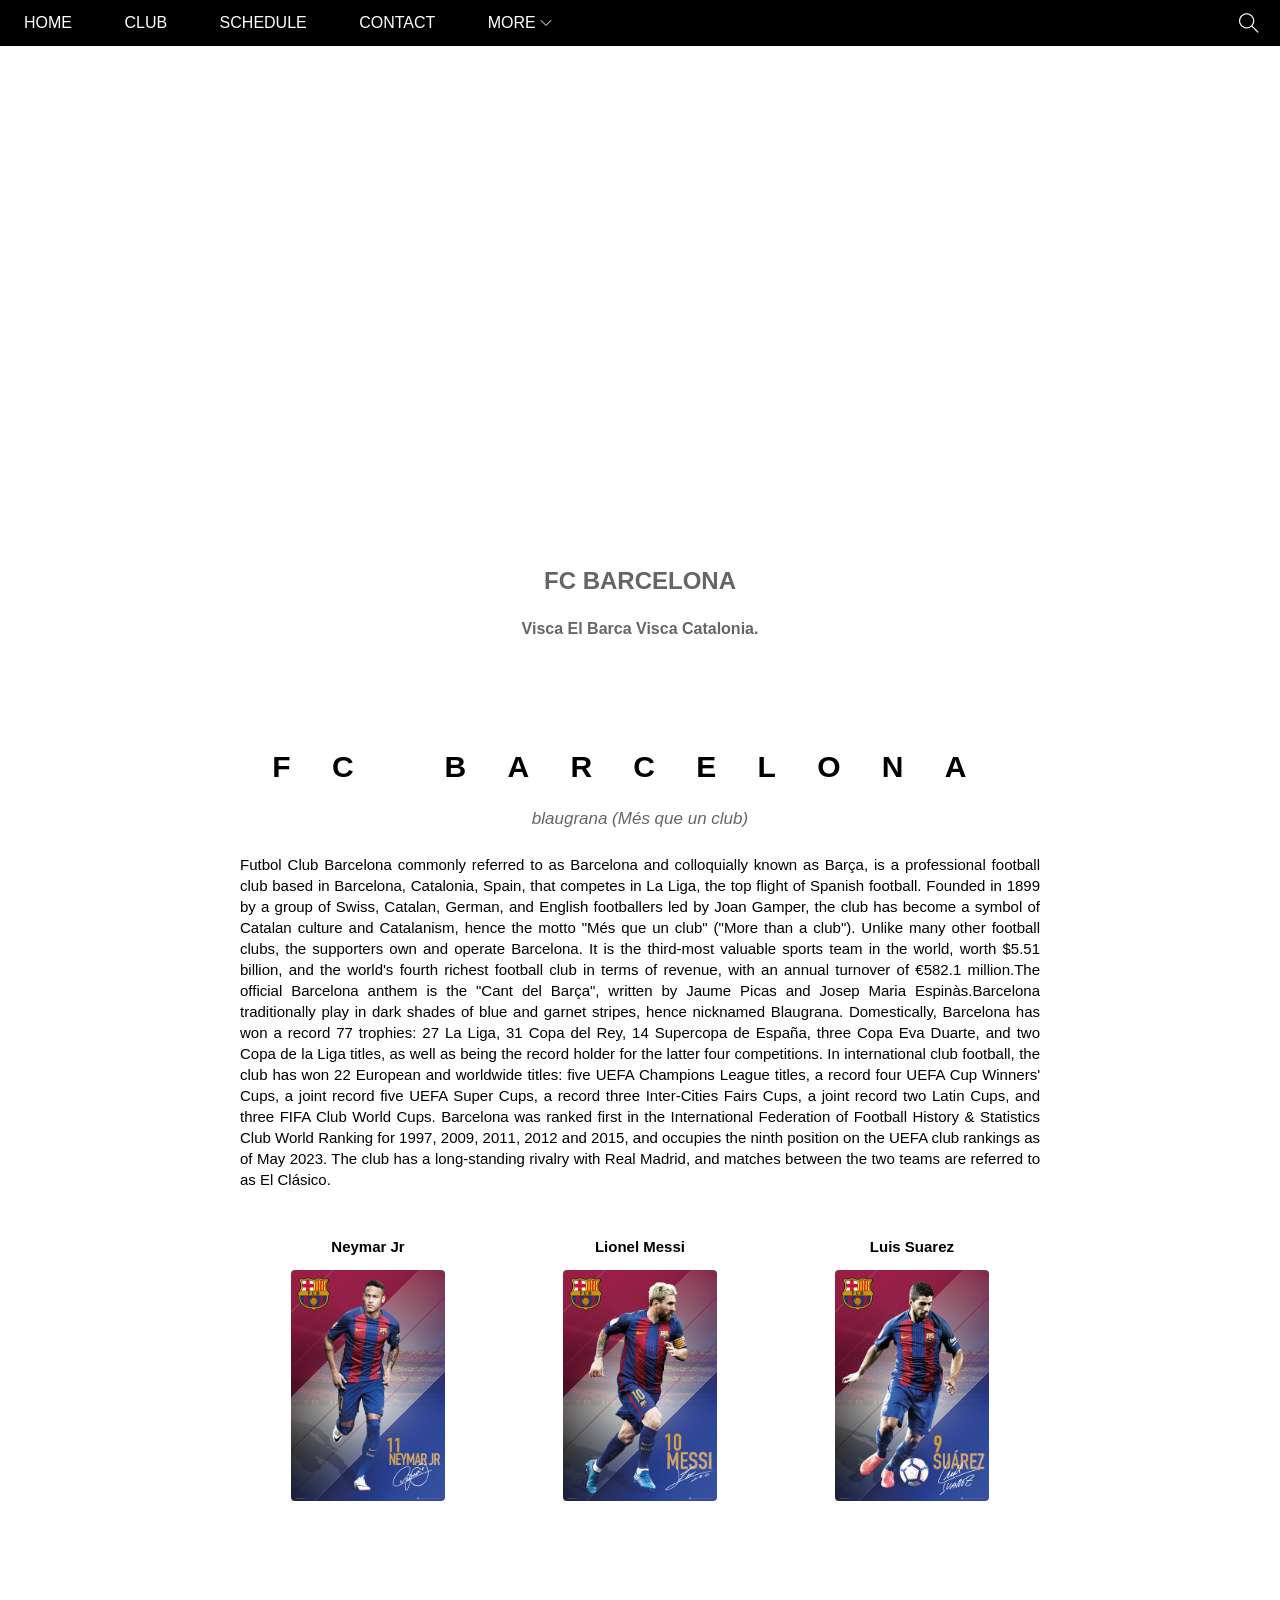
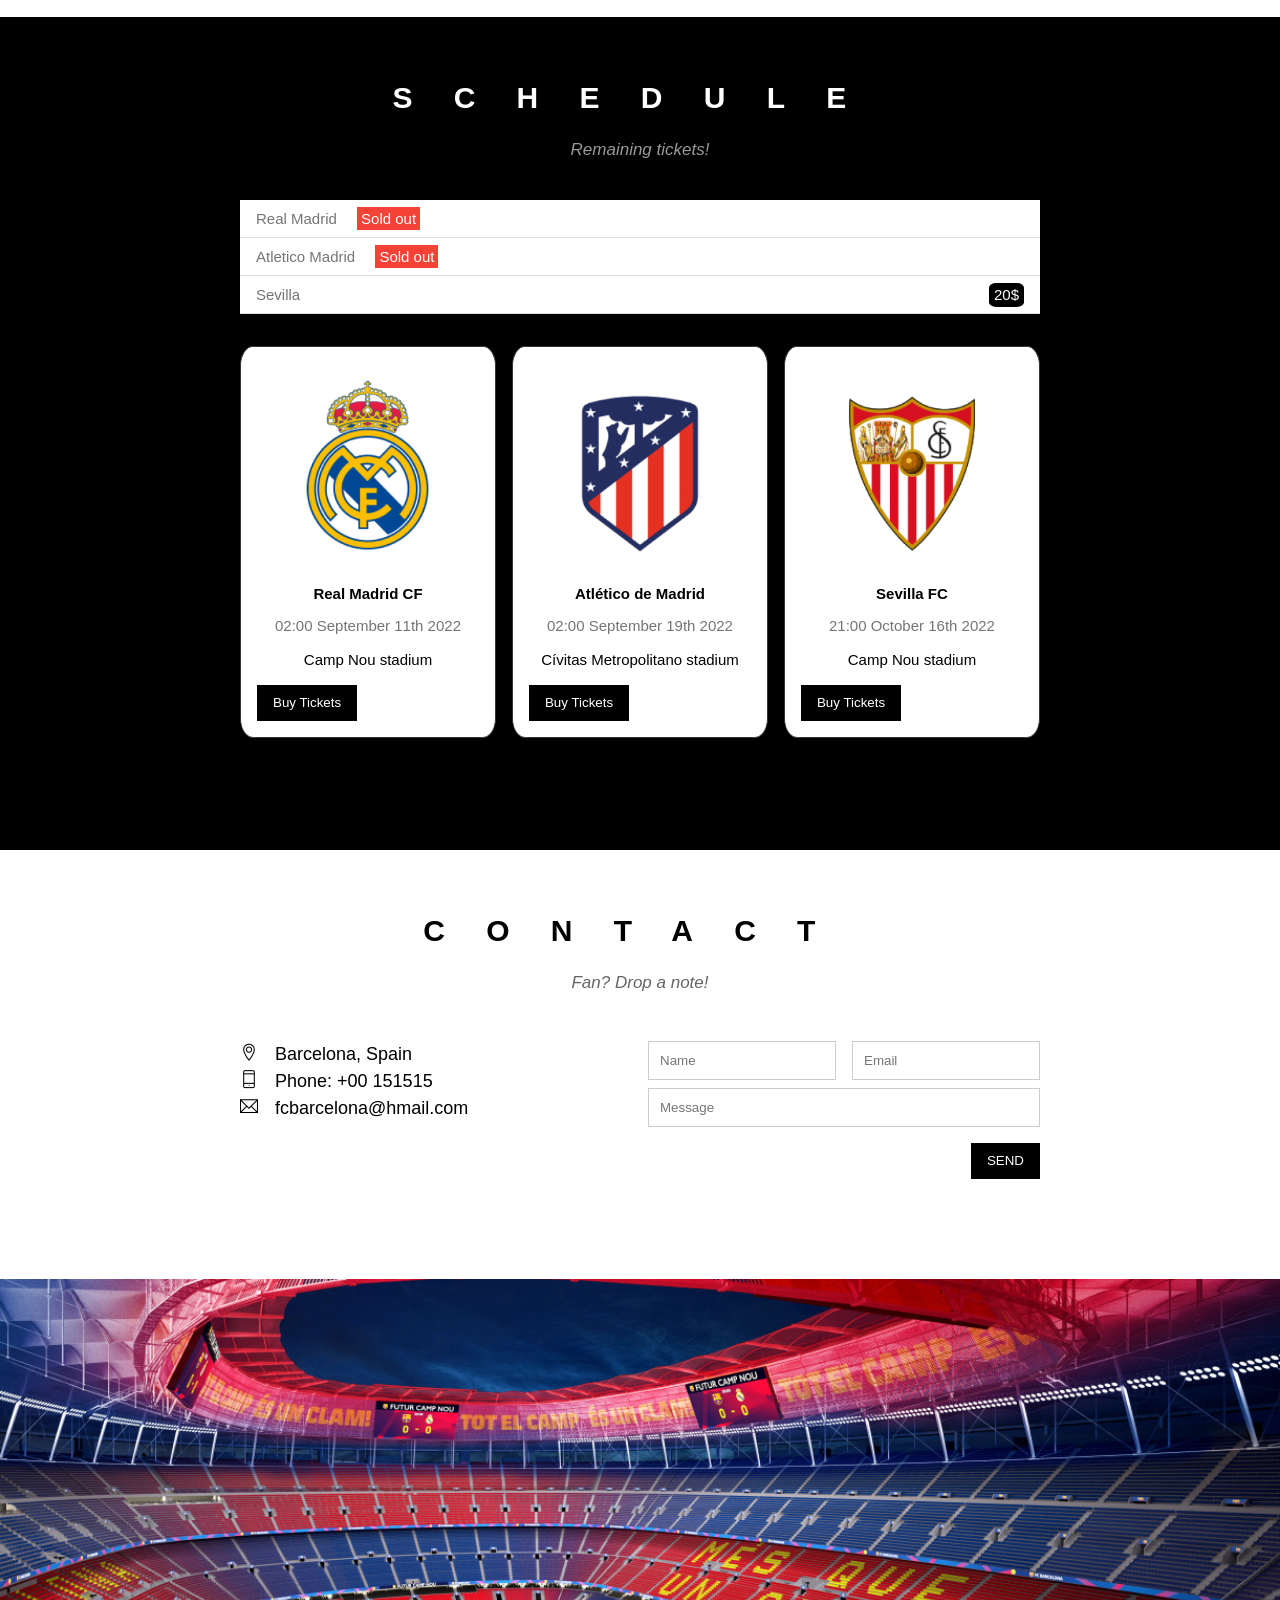
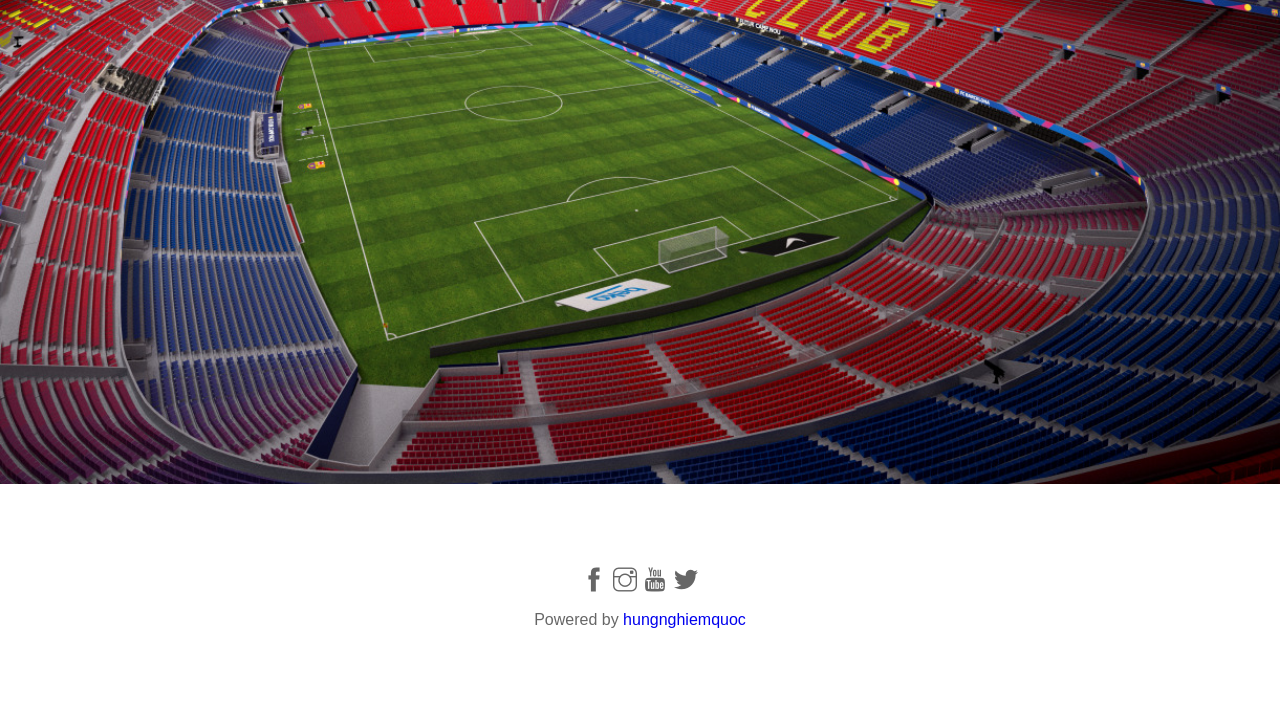
==== index.html @ 82c27bcc "rename file" ====
<!DOCTYPE html>
<html lang="en">

<head>
    <meta charset="UTF-8">
    <meta name="viewport" content="width=device-width, initial-scale=1.0">
    <title>FC Barcelona</title>
    <link rel="icon" href="./assets/img/icon/barcelona-icon-7.jpg" type="" />
    <link rel="stylesheet" href="./assets/css/style.css">
    <link rel="stylesheet" href="./assets/fonts/themify-icons-font/themify-icons/themify-icons.css">
</head>

<body>
    <div id="main">
        <div id="header">
            <!-- begin nav -->
            <ul id="nav">
                <li><a href="#">Home</a></li>
                <li><a href="#club">Club</a></li>
                <li><a href="#schedule">SCHEDULE</a></li>
                <li><a href="#contact">Contact</a></li>
                <li><a href="#">More <i class="nav-arow-down ti-angle-down"></i></a>
                    <ul class="subnav">
                        <li><a href="">History</a></li>
                        <li><a href="">Stadium</a></li>
                        <li><a href="">Legend</a></li>
                    </ul>

                </li>
            </ul>
            <!-- end nav -->
            <!-- begin search -->
            <div class="search">
                <i class="search-icon ti-search"></i>
            </div>
        </div>
        <div id="slider">
            <div class="text-content">
                <h2 class="text-heading">FC BARCELONA</h2>
                <div class="text-decsripton">Visca El Barca Visca Catalonia.</div>
            </div>

        </div>
        <div id="content">
            <div id="club" class="content-section">
                <h2 class="section-heading">FC BARCELONA</h2>
                <p class="section-sub-heading">blaugrana (Més que un club)</p>
                <p class="about-text">Futbol Club Barcelona commonly referred to as Barcelona and colloquially known as
                    Barça, is a professional football club based in Barcelona, Catalonia, Spain, that competes in La
                    Liga, the top flight of Spanish football.
                    Founded in 1899 by a group of Swiss, Catalan, German, and English footballers led by Joan Gamper,
                    the club has become a symbol of Catalan culture and Catalanism, hence the motto "Més que un club"
                    ("More than a club"). Unlike many other football clubs, the supporters own and operate Barcelona. It
                    is the third-most valuable sports team in the world, worth $5.51 billion, and the world's fourth
                    richest football club in terms of revenue, with an annual turnover of €582.1 million.The official
                    Barcelona anthem is the "Cant del Barça", written by Jaume Picas and Josep Maria Espinàs.Barcelona
                    traditionally play in dark shades of blue and garnet stripes, hence nicknamed Blaugrana.
                    Domestically, Barcelona has won a record 77 trophies: 27 La Liga, 31 Copa del Rey, 14 Supercopa de
                    España, three Copa Eva Duarte, and two Copa de la Liga titles, as well as being the record holder
                    for the latter four competitions. In international club football, the club has won 22 European and
                    worldwide titles: five UEFA Champions League titles, a record four UEFA Cup Winners' Cups, a joint
                    record five UEFA Super Cups, a record three Inter-Cities Fairs Cups, a joint record two Latin Cups,
                    and three FIFA Club World Cups. Barcelona was ranked first in the International Federation of
                    Football History & Statistics Club World Ranking for 1997, 2009, 2011, 2012 and 2015, and occupies
                    the ninth position on the UEFA club rankings as of May 2023. The club has a long-standing rivalry
                    with Real Madrid, and matches between the two teams are referred to as El Clásico.
                </p>
                <div class="row members-list">
                    <div class="col col-third text-center">
                        <p class="member-name">Neymar Jr</p>
                        <img src="assets/img/team/17-i33499.jpg" alt="" class="member-img">
                    </div>
                    <div class="col col-third text-center">
                        <p class="member-name">Lionel Messi</p>
                        <img src="assets/img/team/17-i33497.jpg" alt="" class="member-img">
                    </div>
                    <div class="col col-third text-center">
                        <p class="member-name">Luis Suarez</p>
                        <img src="assets/img/team/barcelona-suarez-16-17-i33500.jpg" alt="Name" class="member-img">
                    </div>
                    <div class="clear"></div>
                </div>
            </div>
            <!-- schedule-section -->
            <div id="schedule" class="schedule-section">
                <div class="content-section">
                    <h2 class="section-heading text-white">SCHEDULE</h2>
                    <p class="section-sub-heading text-white">Remaining tickets!</p>
                    <!-- Tickets -->
                    <ul class="tickets-list">
                        <li>Real Madrid <span class="sold-out">Sold out</span></li>
                        <li>Atletico Madrid <span class="sold-out">Sold out</span></li>
                        <li>Sevilla <span class="quantity">20$</span> </li>
                    </ul>
                    <!-- Places -->
                    <div class="row fc-list">
                        <div class="col col-third">
                            <div class="fc-body">
                                <img src="assets/img/places/real-madrid.png" alt="real-madrid" class="fc-img">

                                <h3 class="fc-heading">Real Madrid CF</h3>
                                <p class="fc-time">02:00 September 11th 2022</p>
                                <p class="fc-stadium">Camp Nou stadium</p>
                                <button class="btn js-buy-ticket">Buy Tickets</button>
                            </div>
                        </div>
                        <div class="col col-third">
                            <div class="fc-body">
                                <img src="assets/img/places/atletico.png" alt="atletico" class="fc-img">
                                <h3 class="fc-heading">Atlético de Madrid</h3>
                                <p class="fc-time">02:00 September 19th 2022</p>
                                <p class="fc-stadium">Cívitas Metropolitano stadium</p>
                                <button class="btn js-buy-ticket">Buy Tickets</button>
                            </div>
                        </div>
                        <div class="col col-third">
                            <div class="fc-body">
                                <img src="assets/img/places/sevilla.png" alt="sevilla" class="fc-img">

                                <h3 class="fc-heading">Sevilla FC </h3>
                                <p class="fc-time">21:00 October 16th 2022</p>
                                <p class="fc-stadium">Camp Nou stadium</p>
                                <button class="btn js-buy-ticket">Buy Tickets</button>
                            </div>
                        </div>
                        <div class="clear"></div>
                    </div>
                </div>
            </div>
            <!-- Contact-section -->
            <div id="contact" class="content-section">
                <h2 class="section-heading">CONTACT</h2>
                <p class="section-sub-heading">Fan? Drop a note!</p>
                <div class="row contact-content">
                    <div class="col col-half contact-info">
                        <p><i class="ti-location-pin"></i> Barcelona, Spain</p>
                        <p><i class="ti-mobile"></i> Phone: +00 151515</p>
                        <p><i class="ti-email"></i> fcbarcelona@hmail.com</p>
                    </div>
                    <div class="col col-half">
                        <form action="">
                            <div class="row">
                                <div class="col col-half contact-form">
                                    <input type="text" name="" placeholder="Name" required class="form-control">
                                </div>
                                <div class="col col-half contact-form ">
                                    <input type="email" name="" placeholder="Email" required class="form-control">
                                </div>
                            </div>
                            <div class="row mt-8">
                                <div class="col col-full contact-form">
                                    <input type="text" name="" placeholder="Message" required class="form-control">
                                </div>
                            </div>
                            <input class=" btn mt-16 pull-right " type="submit" value="SEND">
                        </form>
                    </div>
                </div>
            </div>
            <!-- End Contact section -->
        </div>
        <div class="stadium-section">
            <img src="assets/img/barca-cho-phep-nhm-tra-tien-de-choi-bong-tren-san-camp-nou-155811jpg.jpg" alt="">
        </div>
        <div id="footer">
            <div class="socials-list">
                <a href="https://www.facebook.com/fcbarcelona/"><i class="ti-facebook"></i></a>
                <a href="https://www.instagram.com/fcbarcelona/"><i class="ti-instagram"></i></a>
                <a href="https://www.youtube.com/user/fcbarcelona"><i class="ti-youtube"></i></a>
                <a href="https://twitter.com/FCBarcelona"><i class="ti-twitter-alt"></i></a>
             
            </div>
            <p class="copyright">Powered by <a href="https://www.facebook.com/hungnghiemquoc214">hungnghiemquoc</a> </p>
        </div>
    </div>
    <div class="modal js-modal ">
        <div class="modal-container js-modal-container">
            <div class="modal-close js-modal-close">
                <i class="ti-close"></i>
            </div>
            <heder class="modal-header">
                <i class="ti-bag"> Tickets</i>
            </heder>
            <div class="modal-body">
                <label for="quantity" class="modal-lable">
                    <i class="ti-shopping-cart"></i>
                    Tickets, $15 per person
                </label>
                <input id="quantity" type="text" class="modal-input" placeholder="How many?">
                <label for="tick-email" class="modal-lable">
                    <i class="ti-user"></i>
                    Send to
                </label>
                <input id="tick-email" type="text" class="modal-input" placeholder="Enter email...">
                <button id="buy-tickets">
                    Pay
                    <i class="ti-check"></i>
                </button>
            </div>
            <footer class="modal-footer">
                <p class="modal-help">Need <a href="">help?</a> </p>
            </footer>
        </div>
    </div>

    <script>
        const buyBtns = document.querySelectorAll('.js-buy-ticket')
        const modal = document.querySelector('.js-modal')
        const modalClose = document.querySelector('.js-modal-close')
        const modalContainer = document.querySelector('.js-modal-container')
        //  Hàm hiển thị modal mua vé (thêm class open vào modal)
        function showBuyTickets() {
            modal.classList.add('open')
        }
        // Hàm ẩn modal mua vé (xóa class open vào modal)
        function hideBuyTickets() {
            modal.classList.remove('open')
        }
        // lặp qua từng thẻ buttton và lắng nghe hành vi click
        for (const buyBtn of buyBtns) {
            buyBtn.addEventListener('click', showBuyTickets)
        }
        // nghe hành vi click vào button close
        modalClose.addEventListener('click', hideBuyTickets)

        modal.addEventListener('click', hideBuyTickets)
        modalContainer.addEventListener('click', function (event) {
            event.stopPropagation()

        })
    </script>
</body>

</html>
---- assets/css/style.css ----
* {
    padding: 0;
    margin: 0;
    box-sizing: border-box;
}

html {
    scroll-behavior: smooth ;
    font-family: Helvetica, Arial, sans-serif;
}


/* Common */
.clear {
    clear: both;
}

.text-white {
    color: #fff !important;

}

.row {
    margin-left: -8px;
    margin-right: -8px;
}

.row ::after {
    content: "";
    display: block;
    clear: both;
}

.col {
    float: left;
    padding-left: 8px;
    padding-right: 8px;
}

.col-full {
    width: 100%;
}

.col-half {
    width: 50%;
}

.col-third {
    width: 33.333333%;
}

.mt-8 {
    margin-top: 8px !important;
}

.mt-16 {
    margin-top: 16px !important;
}

.pull-right {
    float: right;
}

.btn {
    color: #fff;
    background-color: #000;
    text-decoration: none;
    padding: 10.5px 16px;
    display: inline-block;
    margin-top: 15px;
    border: none;
  
    
}

.btn:hover {
    color: #000;
    background-color: #ccc;
    cursor: pointer;
}

/* Main */
#main {}

#header {
    height: 46px;
    background-color: #000;
    position: fixed;
    top: 0;
    left: 0;
    right: 0;
    z-index: 1;

}

#nav {
    display: inline-block;
}

#nav,
.subnav {
    list-style-type: none;
}

#nav>li {
    display: inline-block;
}


#nav li {
    position: relative;
}

#nav>li>a {
    color: #fff;
    text-transform: uppercase;
}

#nav li a {

    text-decoration: none;
    line-height: 46px;
    padding: 0 24px;
    display: block;
}

#nav li:hover .subnav {
    display: block;
}

#nav .subnav li:hover,
#nav>li:hover>a {
    color: #000;
    background-color: #ccc;
}

#nav .subnav {
    min-width: 160px;
    display: none;
    position: absolute;
    top: 100%;
    left: 0;
    background-color: #fff;
    box-shadow: 0 0 10px rgba(0, 0, 0, 0.3);
}

#nav .subnav a {
    color: #000;
    padding: 0 12px;
    line-height: 38px;
}

#nav .nav-arow-down {
    font-size: 12px;
}

#header .search:hover {
    background-color: #f44336;
    cursor: pointer;
}

#header .search {
    float: right;
    padding: 0 21px;

}

#header .search-icon {
    color: #fff;
    font-size: 20px;
    line-height: 46px
}

#slider {
    position: relative;
    margin-top: 46px;
    padding-top: 50%;
    background: url('/Theband/assets/img/slider/46989.jpg') top center / cover no-repeat;
}

#slider .text-content {
    position: absolute;
    bottom: 48px;
    background-color: #fff;
    opacity: 0.6;
    /* left: 50% ;
 transform: translateX(-50%); */
    width: 100%;
    text-align: center;
    
}

#silder .text-heading {
    font-weight: 500px;
    font-size: 24 px;

}

#slider .text-decsripton {
    font-size: 16px;
    margin-top: 25px;
    color: #000;
    font-weight: 600;
}

#content {
    height: 1000px;
    background-color: #fff;


}

#content .content-section {
    width: 800px;
    margin-left: auto;
    margin-right: auto;
    padding: 64px 0 112px;
}

#content .section-heading {
    font-weight: 600;
    font-size: 30px;
    text-align: center;
    letter-spacing: 2cap;
    
}

#content .section-sub-heading {
    text-align: center;
    font-size: 17px;
    margin-top: 25px;
    font-style: italic;
    opacity: 0.6;
}

#content .about-text {
    font-size: 15px;
    margin-top: 25px;
    text-align: justify;
    line-height: 1.4;
}

#content .members-list {
    /* overflow: hidden; */
    margin-top: 48px;
}

.text-center {
    text-align: center !important;
}

#content .member-name {
    font-size: 15px;
    font-weight: 600;

}

#content .member-img {
    margin-top: 15px;
    width: 154px;
    border-radius: 4px;
}

/* schedule section */
.schedule-section {
    background-color: #000;
}

.tickets-list {
    background-color: #fff;
    list-style: none;
    margin-top: 40px;
    margin-bottom: 30px;
}

.tickets-list li {
    color: #757575;
    font-size: 15px;
    border-bottom: 1px solid #ddd;
    padding: 10px 16px;

}

.tickets-list .sold-out {
    background-color: #f44336;
    color: #fff;
    padding: 3px 4px;
    margin-left: 16px;

}

.tickets-list .quantity {
    float: right;
    width: 35px;
    background-color: #000;
    color: #fff;
    line-height: 24px;
    text-align: center;
    margin-top: -3px;
    border-radius: 20% ;
}

/* FC  */
.fc-list {
    margin-top: 32px;

}

.fc-img {
    width: 100%;
    display: block;

}

.fc-img:hover {
    opacity: 0.6;
}

.fc-body {
    background-color: #fff;
    padding: 16px;
    font-size: 15px;
    border: 1px solid #333;
    border-radius: 5%;
    
}

.fc-heading {
    font-size: 15px;
    font-weight: 600;
    text-align: center;
}

.fc-time {
    margin-top: 15px;
    color: #757575;
    text-align: center;
}

.fc-stadium {
    margin-top: 15px;
    line-height: 1.4;
    text-align: center;
}


.modal {
    position: fixed;
    top: 0;
    right: 0;
    bottom: 0;
    left: 0;
    background-color: rgba(0, 0, 0, 0.4);
    display: none;
    align-items: center;
    justify-content: center;
}

.modal.open {
    display: flex;
}

.modal-container {
    background-color: #fff;
    width: 900px;
    max-width: calc(100% - 32px);
    min-height: 200px;
    position: relative;
    animation: modalFaceIn ease 0.5s;
}

.modal-header {
    background: #009688;
    height: 130px;
    display: flex;
    align-items: center;
    justify-content: center;
    font-size: 30px;
    color: #fff;
    letter-spacing: 3px;
}

.modal-close:hover {
    opacity: 1
}

.modal-close {
    position: absolute;
    right: 0;
    color: #fff;
    padding: 12px;
    cursor: pointer;
    opacity: 0.7;
}

.modal-body {
    padding: 16px;
}

.modal-lable {
    display: block;
    font-size: 15px;
    margin-bottom: 12px;
    font-weight: 500;
}

.modal-input {
    border: 1px solid #ccc;
    width: 100%;
    padding: 10px;
    font-size: 15px;
    margin-bottom: 24px;
}

#buy-tickets:hover {
    opacity: 0.8;
    background-color: #FF6600;
}

#buy-tickets {
    background: #009688;
    border: none;
    width: 100%;
    color: #fff;
    font-size: 15px;
    text-transform: uppercase;
    padding: 18px;
    cursor: pointer;
    font-weight: 600;
    letter-spacing: 2px;
}

.modal-footer {
    padding: 16px;
    text-align: right;

}

.modal-footer a {
    color: #2196f3;
}

@keyframes modalFaceIn {
    from {
        opacity: 0;
        transform: translateY(-150px);
    }

    to {
        transform: translateY(0);
        opacity: 1;
    }
}

/* Contact */
.contact-content {
    margin-top: 48px;
}

.contact-info {
    font-size: 18px;
    font-weight: 500;
    line-height: 1.5;
}

.contact-info i[class*="ti-"] {
    width: 30px;
    display: inline-block;

}

.contact-form {
    font-size: 15px;
}

.contact-form .form-control {
    padding: 11px;
    border: 1px solid #ccc;
    width: 100%;
}

/* Map Section */
.stadium-section img {
    width: 100%;
    margin-top: 100px;
}

#footer {

    padding: 80px 30px;
    text-align: center;
    

}

#footer .socials-list {
    font-size: 24px;
}

#footer .socials-list a {
    color: rgba(0, 0, 0, 0.6);
    text-decoration: none;
}

#footer .socials-list a:hover {
    opacity: 0.4;
}
#footer .copyright {
    margin-top: 15px;
    color:rgba(0, 0, 0, 0.6) ;
} 
#footer .copyright a {
    text-decoration: none;
}
---- assets/fonts/themify-icons-font/themify-icons/themify-icons.css ----
@font-face {
	font-family: 'themify';
	src:url('fonts/themify.eot?-fvbane');
	src:url('fonts/themify.eot?#iefix-fvbane') format('embedded-opentype'),
		url('fonts/themify.woff?-fvbane') format('woff'),
		url('fonts/themify.ttf?-fvbane') format('truetype'),
		url('fonts/themify.svg?-fvbane#themify') format('svg');
	font-weight: normal;
	font-style: normal;
}

[class^="ti-"], [class*=" ti-"] {
	font-family: 'themify';
	speak: none;
	font-style: normal;
	font-weight: normal;
	font-variant: normal;
	text-transform: none;
	line-height: 1;

	/* Better Font Rendering =========== */
	-webkit-font-smoothing: antialiased;
	-moz-osx-font-smoothing: grayscale;
}

.ti-wand:before {
	content: "\e600";
}
.ti-volume:before {
	content: "\e601";
}
.ti-user:before {
	content: "\e602";
}
.ti-unlock:before {
	content: "\e603";
}
.ti-unlink:before {
	content: "\e604";
}
.ti-trash:before {
	content: "\e605";
}
.ti-thought:before {
	content: "\e606";
}
.ti-target:before {
	content: "\e607";
}
.ti-tag:before {
	content: "\e608";
}
.ti-tablet:before {
	content: "\e609";
}
.ti-star:before {
	content: "\e60a";
}
.ti-spray:before {
	content: "\e60b";
}
.ti-signal:before {
	content: "\e60c";
}
.ti-shopping-cart:before {
	content: "\e60d";
}
.ti-shopping-cart-full:before {
	content: "\e60e";
}
.ti-settings:before {
	content: "\e60f";
}
.ti-search:before {
	content: "\e610";
}
.ti-zoom-in:before {
	content: "\e611";
}
.ti-zoom-out:before {
	content: "\e612";
}
.ti-cut:before {
	content: "\e613";
}
.ti-ruler:before {
	content: "\e614";
}
.ti-ruler-pencil:before {
	content: "\e615";
}
.ti-ruler-alt:before {
	content: "\e616";
}
.ti-bookmark:before {
	content: "\e617";
}
.ti-bookmark-alt:before {
	content: "\e618";
}
.ti-reload:before {
	content: "\e619";
}
.ti-plus:before {
	content: "\e61a";
}
.ti-pin:before {
	content: "\e61b";
}
.ti-pencil:before {
	content: "\e61c";
}
.ti-pencil-alt:before {
	content: "\e61d";
}
.ti-paint-roller:before {
	content: "\e61e";
}
.ti-paint-bucket:before {
	content: "\e61f";
}
.ti-na:before {
	content: "\e620";
}
.ti-mobile:before {
	content: "\e621";
}
.ti-minus:before {
	content: "\e622";
}
.ti-medall:before {
	content: "\e623";
}
.ti-medall-alt:before {
	content: "\e624";
}
.ti-marker:before {
	content: "\e625";
}
.ti-marker-alt:before {
	content: "\e626";
}
.ti-arrow-up:before {
	content: "\e627";
}
.ti-arrow-right:before {
	content: "\e628";
}
.ti-arrow-left:before {
	content: "\e629";
}
.ti-arrow-down:before {
	content: "\e62a";
}
.ti-lock:before {
	content: "\e62b";
}
.ti-location-arrow:before {
	content: "\e62c";
}
.ti-link:before {
	content: "\e62d";
}
.ti-layout:before {
	content: "\e62e";
}
.ti-layers:before {
	content: "\e62f";
}
.ti-layers-alt:before {
	content: "\e630";
}
.ti-key:before {
	content: "\e631";
}
.ti-import:before {
	content: "\e632";
}
.ti-image:before {
	content: "\e633";
}
.ti-heart:before {
	content: "\e634";
}
.ti-heart-broken:before {
	content: "\e635";
}
.ti-hand-stop:before {
	content: "\e636";
}
.ti-hand-open:before {
	content: "\e637";
}
.ti-hand-drag:before {
	content: "\e638";
}
.ti-folder:before {
	content: "\e639";
}
.ti-flag:before {
	content: "\e63a";
}
.ti-flag-alt:before {
	content: "\e63b";
}
.ti-flag-alt-2:before {
	content: "\e63c";
}
.ti-eye:before {
	content: "\e63d";
}
.ti-export:before {
	content: "\e63e";
}
.ti-exchange-vertical:before {
	content: "\e63f";
}
.ti-desktop:before {
	content: "\e640";
}
.ti-cup:before {
	content: "\e641";
}
.ti-crown:before {
	content: "\e642";
}
.ti-comments:before {
	content: "\e643";
}
.ti-comment:before {
	content: "\e644";
}
.ti-comment-alt:before {
	content: "\e645";
}
.ti-close:before {
	content: "\e646";
}
.ti-clip:before {
	content: "\e647";
}
.ti-angle-up:before {
	content: "\e648";
}
.ti-angle-right:before {
	content: "\e649";
}
.ti-angle-left:before {
	content: "\e64a";
}
.ti-angle-down:before {
	content: "\e64b";
}
.ti-check:before {
	content: "\e64c";
}
.ti-check-box:before {
	content: "\e64d";
}
.ti-camera:before {
	content: "\e64e";
}
.ti-announcement:before {
	content: "\e64f";
}
.ti-brush:before {
	content: "\e650";
}
.ti-briefcase:before {
	content: "\e651";
}
.ti-bolt:before {
	content: "\e652";
}
.ti-bolt-alt:before {
	content: "\e653";
}
.ti-blackboard:before {
	content: "\e654";
}
.ti-bag:before {
	content: "\e655";
}
.ti-move:before {
	content: "\e656";
}
.ti-arrows-vertical:before {
	content: "\e657";
}
.ti-arrows-horizontal:before {
	content: "\e658";
}
.ti-fullscreen:before {
	content: "\e659";
}
.ti-arrow-top-right:before {
	content: "\e65a";
}
.ti-arrow-top-left:before {
	content: "\e65b";
}
.ti-arrow-circle-up:before {
	content: "\e65c";
}
.ti-arrow-circle-right:before {
	content: "\e65d";
}
.ti-arrow-circle-left:before {
	content: "\e65e";
}
.ti-arrow-circle-down:before {
	content: "\e65f";
}
.ti-angle-double-up:before {
	content: "\e660";
}
.ti-angle-double-right:before {
	content: "\e661";
}
.ti-angle-double-left:before {
	content: "\e662";
}
.ti-angle-double-down:before {
	content: "\e663";
}
.ti-zip:before {
	content: "\e664";
}
.ti-world:before {
	content: "\e665";
}
.ti-wheelchair:before {
	content: "\e666";
}
.ti-view-list:before {
	content: "\e667";
}
.ti-view-list-alt:before {
	content: "\e668";
}
.ti-view-grid:before {
	content: "\e669";
}
.ti-uppercase:before {
	content: "\e66a";
}
.ti-upload:before {
	content: "\e66b";
}
.ti-underline:before {
	content: "\e66c";
}
.ti-truck:before {
	content: "\e66d";
}
.ti-timer:before {
	content: "\e66e";
}
.ti-ticket:before {
	content: "\e66f";
}
.ti-thumb-up:before {
	content: "\e670";
}
.ti-thumb-down:before {
	content: "\e671";
}
.ti-text:before {
	content: "\e672";
}
.ti-stats-up:before {
	content: "\e673";
}
.ti-stats-down:before {
	content: "\e674";
}
.ti-split-v:before {
	content: "\e675";
}
.ti-split-h:before {
	content: "\e676";
}
.ti-smallcap:before {
	content: "\e677";
}
.ti-shine:before {
	content: "\e678";
}
.ti-shift-right:before {
	content: "\e679";
}
.ti-shift-left:before {
	content: "\e67a";
}
.ti-shield:before {
	content: "\e67b";
}
.ti-notepad:before {
	content: "\e67c";
}
.ti-server:before {
	content: "\e67d";
}
.ti-quote-right:before {
	content: "\e67e";
}
.ti-quote-left:before {
	content: "\e67f";
}
.ti-pulse:before {
	content: "\e680";
}
.ti-printer:before {
	content: "\e681";
}
.ti-power-off:before {
	content: "\e682";
}
.ti-plug:before {
	content: "\e683";
}
.ti-pie-chart:before {
	content: "\e684";
}
.ti-paragraph:before {
	content: "\e685";
}
.ti-panel:before {
	content: "\e686";
}
.ti-package:before {
	content: "\e687";
}
.ti-music:before {
	content: "\e688";
}
.ti-music-alt:before {
	content: "\e689";
}
.ti-mouse:before {
	content: "\e68a";
}
.ti-mouse-alt:before {
	content: "\e68b";
}
.ti-money:before {
	content: "\e68c";
}
.ti-microphone:before {
	content: "\e68d";
}
.ti-menu:before {
	content: "\e68e";
}
.ti-menu-alt:before {
	content: "\e68f";
}
.ti-map:before {
	content: "\e690";
}
.ti-map-alt:before {
	content: "\e691";
}
.ti-loop:before {
	content: "\e692";
}
.ti-location-pin:before {
	content: "\e693";
}
.ti-list:before {
	content: "\e694";
}
.ti-light-bulb:before {
	content: "\e695";
}
.ti-Italic:before {
	content: "\e696";
}
.ti-info:before {
	content: "\e697";
}
.ti-infinite:before {
	content: "\e698";
}
.ti-id-badge:before {
	content: "\e699";
}
.ti-hummer:before {
	content: "\e69a";
}
.ti-home:before {
	content: "\e69b";
}
.ti-help:before {
	content: "\e69c";
}
.ti-headphone:before {
	content: "\e69d";
}
.ti-harddrives:before {
	content: "\e69e";
}
.ti-harddrive:before {
	content: "\e69f";
}
.ti-gift:before {
	content: "\e6a0";
}
.ti-game:before {
	content: "\e6a1";
}
.ti-filter:before {
	content: "\e6a2";
}
.ti-files:before {
	content: "\e6a3";
}
.ti-file:before {
	content: "\e6a4";
}
.ti-eraser:before {
	content: "\e6a5";
}
.ti-envelope:before {
	content: "\e6a6";
}
.ti-download:before {
	content: "\e6a7";
}
.ti-direction:before {
	content: "\e6a8";
}
.ti-direction-alt:before {
	content: "\e6a9";
}
.ti-dashboard:before {
	content: "\e6aa";
}
.ti-control-stop:before {
	content: "\e6ab";
}
.ti-control-shuffle:before {
	content: "\e6ac";
}
.ti-control-play:before {
	content: "\e6ad";
}
.ti-control-pause:before {
	content: "\e6ae";
}
.ti-control-forward:before {
	content: "\e6af";
}
.ti-control-backward:before {
	content: "\e6b0";
}
.ti-cloud:before {
	content: "\e6b1";
}
.ti-cloud-up:before {
	content: "\e6b2";
}
.ti-cloud-down:before {
	content: "\e6b3";
}
.ti-clipboard:before {
	content: "\e6b4";
}
.ti-car:before {
	content: "\e6b5";
}
.ti-calendar:before {
	content: "\e6b6";
}
.ti-book:before {
	content: "\e6b7";
}
.ti-bell:before {
	content: "\e6b8";
}
.ti-basketball:before {
	content: "\e6b9";
}
.ti-bar-chart:before {
	content: "\e6ba";
}
.ti-bar-chart-alt:before {
	content: "\e6bb";
}
.ti-back-right:before {
	content: "\e6bc";
}
.ti-back-left:before {
	content: "\e6bd";
}
.ti-arrows-corner:before {
	content: "\e6be";
}
.ti-archive:before {
	content: "\e6bf";
}
.ti-anchor:before {
	content: "\e6c0";
}
.ti-align-right:before {
	content: "\e6c1";
}
.ti-align-left:before {
	content: "\e6c2";
}
.ti-align-justify:before {
	content: "\e6c3";
}
.ti-align-center:before {
	content: "\e6c4";
}
.ti-alert:before {
	content: "\e6c5";
}
.ti-alarm-clock:before {
	content: "\e6c6";
}
.ti-agenda:before {
	content: "\e6c7";
}
.ti-write:before {
	content: "\e6c8";
}
.ti-window:before {
	content: "\e6c9";
}
.ti-widgetized:before {
	content: "\e6ca";
}
.ti-widget:before {
	content: "\e6cb";
}
.ti-widget-alt:before {
	content: "\e6cc";
}
.ti-wallet:before {
	content: "\e6cd";
}
.ti-video-clapper:before {
	content: "\e6ce";
}
.ti-video-camera:before {
	content: "\e6cf";
}
.ti-vector:before {
	content: "\e6d0";
}
.ti-themify-logo:before {
	content: "\e6d1";
}
.ti-themify-favicon:before {
	content: "\e6d2";
}
.ti-themify-favicon-alt:before {
	content: "\e6d3";
}
.ti-support:before {
	content: "\e6d4";
}
.ti-stamp:before {
	content: "\e6d5";
}
.ti-split-v-alt:before {
	content: "\e6d6";
}
.ti-slice:before {
	content: "\e6d7";
}
.ti-shortcode:before {
	content: "\e6d8";
}
.ti-shift-right-alt:before {
	content: "\e6d9";
}
.ti-shift-left-alt:before {
	content: "\e6da";
}
.ti-ruler-alt-2:before {
	content: "\e6db";
}
.ti-receipt:before {
	content: "\e6dc";
}
.ti-pin2:before {
	content: "\e6dd";
}
.ti-pin-alt:before {
	content: "\e6de";
}
.ti-pencil-alt2:before {
	content: "\e6df";
}
.ti-palette:before {
	content: "\e6e0";
}
.ti-more:before {
	content: "\e6e1";
}
.ti-more-alt:before {
	content: "\e6e2";
}
.ti-microphone-alt:before {
	content: "\e6e3";
}
.ti-magnet:before {
	content: "\e6e4";
}
.ti-line-double:before {
	content: "\e6e5";
}
.ti-line-dotted:before {
	content: "\e6e6";
}
.ti-line-dashed:before {
	content: "\e6e7";
}
.ti-layout-width-full:before {
	content: "\e6e8";
}
.ti-layout-width-default:before {
	content: "\e6e9";
}
.ti-layout-width-default-alt:before {
	content: "\e6ea";
}
.ti-layout-tab:before {
	content: "\e6eb";
}
.ti-layout-tab-window:before {
	content: "\e6ec";
}
.ti-layout-tab-v:before {
	content: "\e6ed";
}
.ti-layout-tab-min:before {
	content: "\e6ee";
}
.ti-layout-slider:before {
	content: "\e6ef";
}
.ti-layout-slider-alt:before {
	content: "\e6f0";
}
.ti-layout-sidebar-right:before {
	content: "\e6f1";
}
.ti-layout-sidebar-none:before {
	content: "\e6f2";
}
.ti-layout-sidebar-left:before {
	content: "\e6f3";
}
.ti-layout-placeholder:before {
	content: "\e6f4";
}
.ti-layout-menu:before {
	content: "\e6f5";
}
.ti-layout-menu-v:before {
	content: "\e6f6";
}
.ti-layout-menu-separated:before {
	content: "\e6f7";
}
.ti-layout-menu-full:before {
	content: "\e6f8";
}
.ti-layout-media-right-alt:before {
	content: "\e6f9";
}
.ti-layout-media-right:before {
	content: "\e6fa";
}
.ti-layout-media-overlay:before {
	content: "\e6fb";
}
.ti-layout-media-overlay-alt:before {
	content: "\e6fc";
}
.ti-layout-media-overlay-alt-2:before {
	content: "\e6fd";
}
.ti-layout-media-left-alt:before {
	content: "\e6fe";
}
.ti-layout-media-left:before {
	content: "\e6ff";
}
.ti-layout-media-center-alt:before {
	content: "\e700";
}
.ti-layout-media-center:before {
	content: "\e701";
}
.ti-layout-list-thumb:before {
	content: "\e702";
}
.ti-layout-list-thumb-alt:before {
	content: "\e703";
}
.ti-layout-list-post:before {
	content: "\e704";
}
.ti-layout-list-large-image:before {
	content: "\e705";
}
.ti-layout-line-solid:before {
	content: "\e706";
}
.ti-layout-grid4:before {
	content: "\e707";
}
.ti-layout-grid3:before {
	content: "\e708";
}
.ti-layout-grid2:before {
	content: "\e709";
}
.ti-layout-grid2-thumb:before {
	content: "\e70a";
}
.ti-layout-cta-right:before {
	content: "\e70b";
}
.ti-layout-cta-left:before {
	content: "\e70c";
}
.ti-layout-cta-center:before {
	content: "\e70d";
}
.ti-layout-cta-btn-right:before {
	content: "\e70e";
}
.ti-layout-cta-btn-left:before {
	content: "\e70f";
}
.ti-layout-column4:before {
	content: "\e710";
}
.ti-layout-column3:before {
	content: "\e711";
}
.ti-layout-column2:before {
	content: "\e712";
}
.ti-layout-accordion-separated:before {
	content: "\e713";
}
.ti-layout-accordion-merged:before {
	content: "\e714";
}
.ti-layout-accordion-list:before {
	content: "\e715";
}
.ti-ink-pen:before {
	content: "\e716";
}
.ti-info-alt:before {
	content: "\e717";
}
.ti-help-alt:before {
	content: "\e718";
}
.ti-headphone-alt:before {
	content: "\e719";
}
.ti-hand-point-up:before {
	content: "\e71a";
}
.ti-hand-point-right:before {
	content: "\e71b";
}
.ti-hand-point-left:before {
	content: "\e71c";
}
.ti-hand-point-down:before {
	content: "\e71d";
}
.ti-gallery:before {
	content: "\e71e";
}
.ti-face-smile:before {
	content: "\e71f";
}
.ti-face-sad:before {
	content: "\e720";
}
.ti-credit-card:before {
	content: "\e721";
}
.ti-control-skip-forward:before {
	content: "\e722";
}
.ti-control-skip-backward:before {
	content: "\e723";
}
.ti-control-record:before {
	content: "\e724";
}
.ti-control-eject:before {
	content: "\e725";
}
.ti-comments-smiley:before {
	content: "\e726";
}
.ti-brush-alt:before {
	content: "\e727";
}
.ti-youtube:before {
	content: "\e728";
}
.ti-vimeo:before {
	content: "\e729";
}
.ti-twitter:before {
	content: "\e72a";
}
.ti-time:before {
	content: "\e72b";
}
.ti-tumblr:before {
	content: "\e72c";
}
.ti-skype:before {
	content: "\e72d";
}
.ti-share:before {
	content: "\e72e";
}
.ti-share-alt:before {
	content: "\e72f";
}
.ti-rocket:before {
	content: "\e730";
}
.ti-pinterest:before {
	content: "\e731";
}
.ti-new-window:before {
	content: "\e732";
}
.ti-microsoft:before {
	content: "\e733";
}
.ti-list-ol:before {
	content: "\e734";
}
.ti-linkedin:before {
	content: "\e735";
}
.ti-layout-sidebar-2:before {
	content: "\e736";
}
.ti-layout-grid4-alt:before {
	content: "\e737";
}
.ti-layout-grid3-alt:before {
	content: "\e738";
}
.ti-layout-grid2-alt:before {
	content: "\e739";
}
.ti-layout-column4-alt:before {
	content: "\e73a";
}
.ti-layout-column3-alt:before {
	content: "\e73b";
}
.ti-layout-column2-alt:before {
	content: "\e73c";
}
.ti-instagram:before {
	content: "\e73d";
}
.ti-google:before {
	content: "\e73e";
}
.ti-github:before {
	content: "\e73f";
}
.ti-flickr:before {
	content: "\e740";
}
.ti-facebook:before {
	content: "\e741";
}
.ti-dropbox:before {
	content: "\e742";
}
.ti-dribbble:before {
	content: "\e743";
}
.ti-apple:before {
	content: "\e744";
}
.ti-android:before {
	content: "\e745";
}
.ti-save:before {
	content: "\e746";
}
.ti-save-alt:before {
	content: "\e747";
}
.ti-yahoo:before {
	content: "\e748";
}
.ti-wordpress:before {
	content: "\e749";
}
.ti-vimeo-alt:before {
	content: "\e74a";
}
.ti-twitter-alt:before {
	content: "\e74b";
}
.ti-tumblr-alt:before {
	content: "\e74c";
}
.ti-trello:before {
	content: "\e74d";
}
.ti-stack-overflow:before {
	content: "\e74e";
}
.ti-soundcloud:before {
	content: "\e74f";
}
.ti-sharethis:before {
	content: "\e750";
}
.ti-sharethis-alt:before {
	content: "\e751";
}
.ti-reddit:before {
	content: "\e752";
}
.ti-pinterest-alt:before {
	content: "\e753";
}
.ti-microsoft-alt:before {
	content: "\e754";
}
.ti-linux:before {
	content: "\e755";
}
.ti-jsfiddle:before {
	content: "\e756";
}
.ti-joomla:before {
	content: "\e757";
}
.ti-html5:before {
	content: "\e758";
}
.ti-flickr-alt:before {
	content: "\e759";
}
.ti-email:before {
	content: "\e75a";
}
.ti-drupal:before {
	content: "\e75b";
}
.ti-dropbox-alt:before {
	content: "\e75c";
}
.ti-css3:before {
	content: "\e75d";
}
.ti-rss:before {
	content: "\e75e";
}
.ti-rss-alt:before {
	content: "\e75f";
}
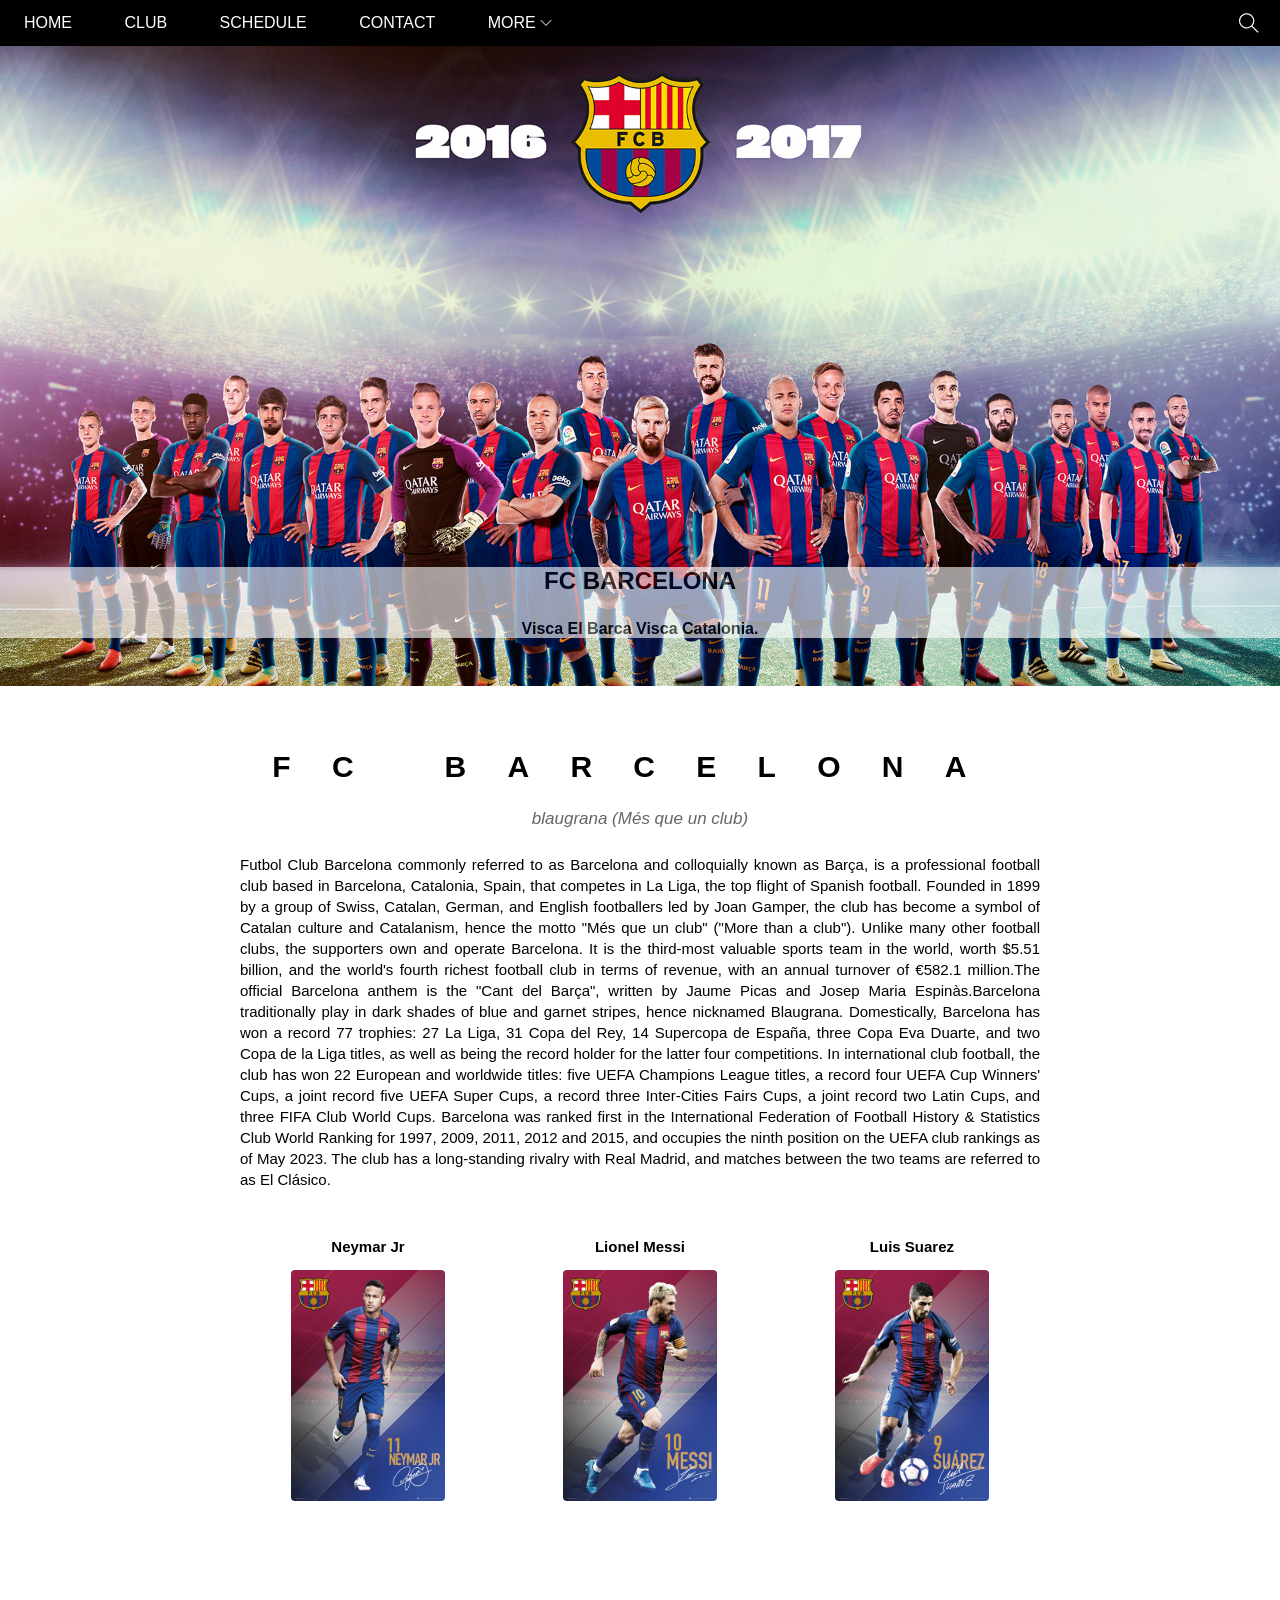
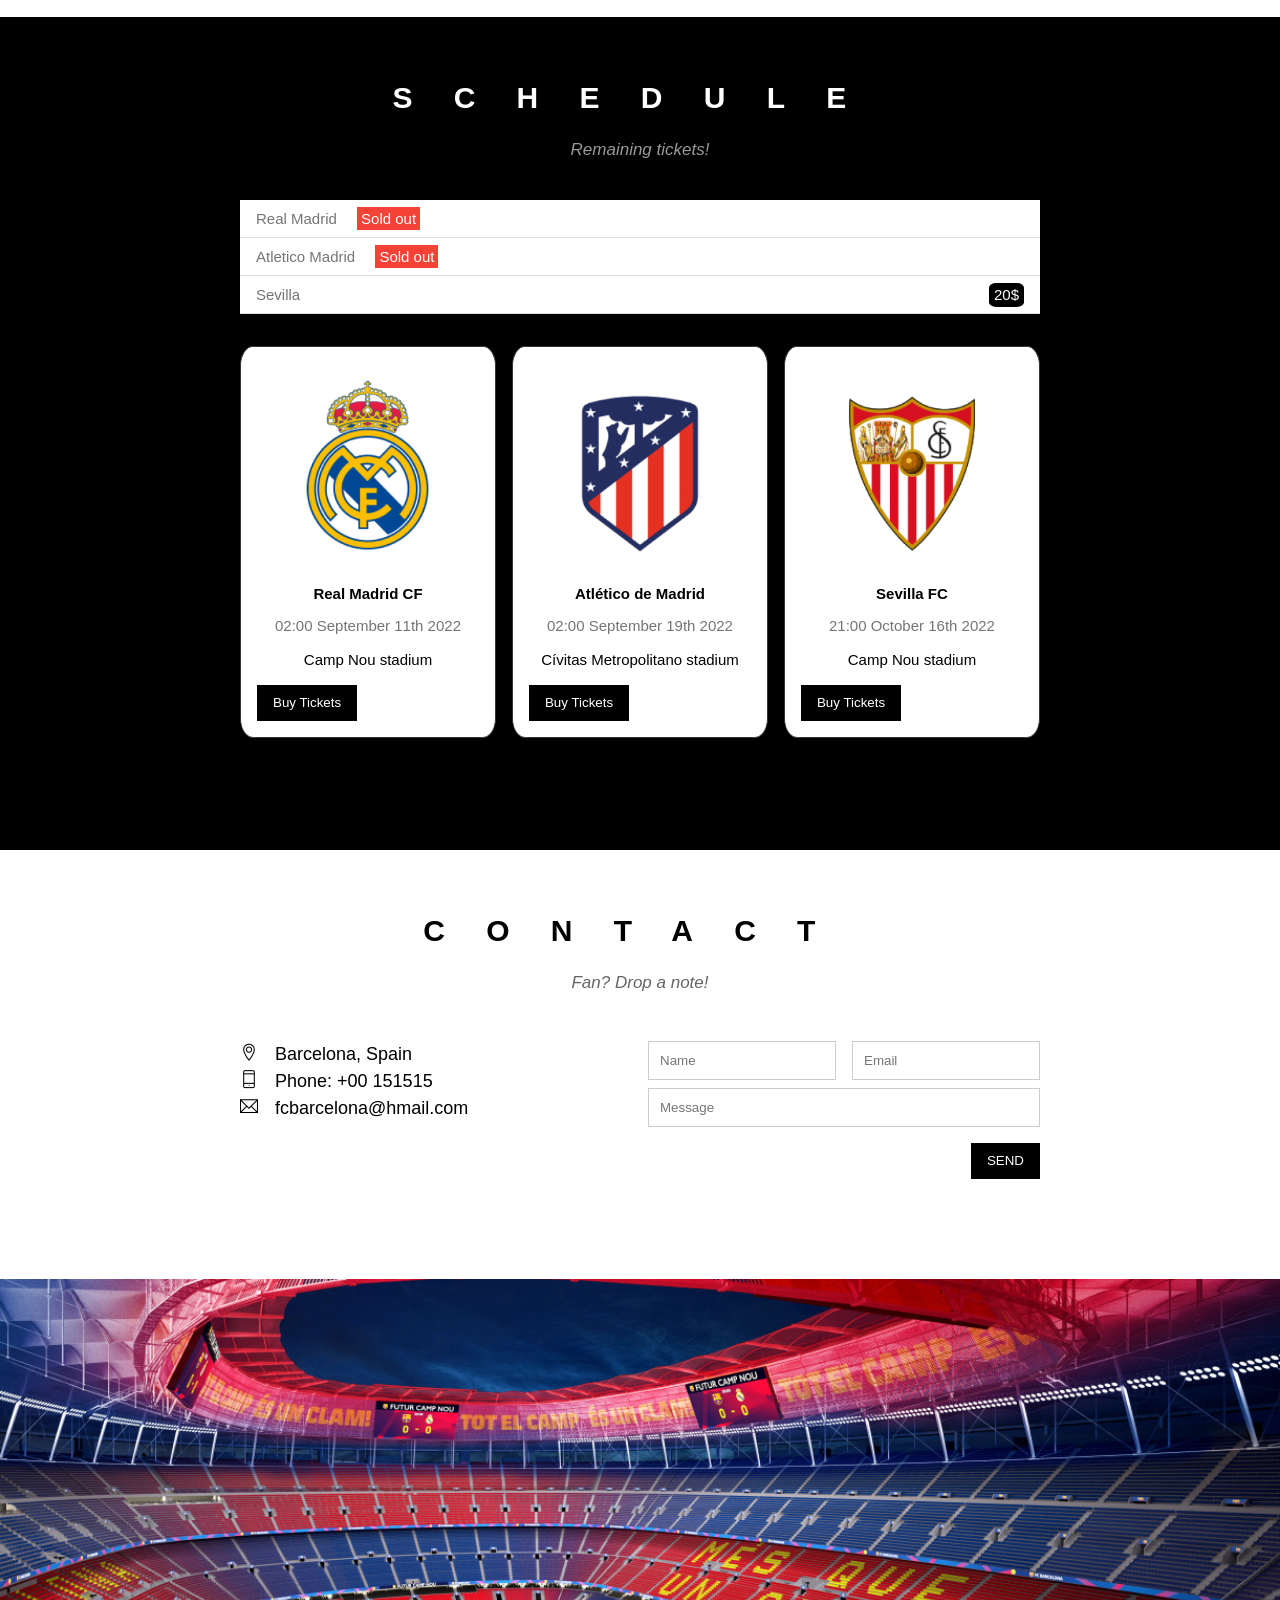
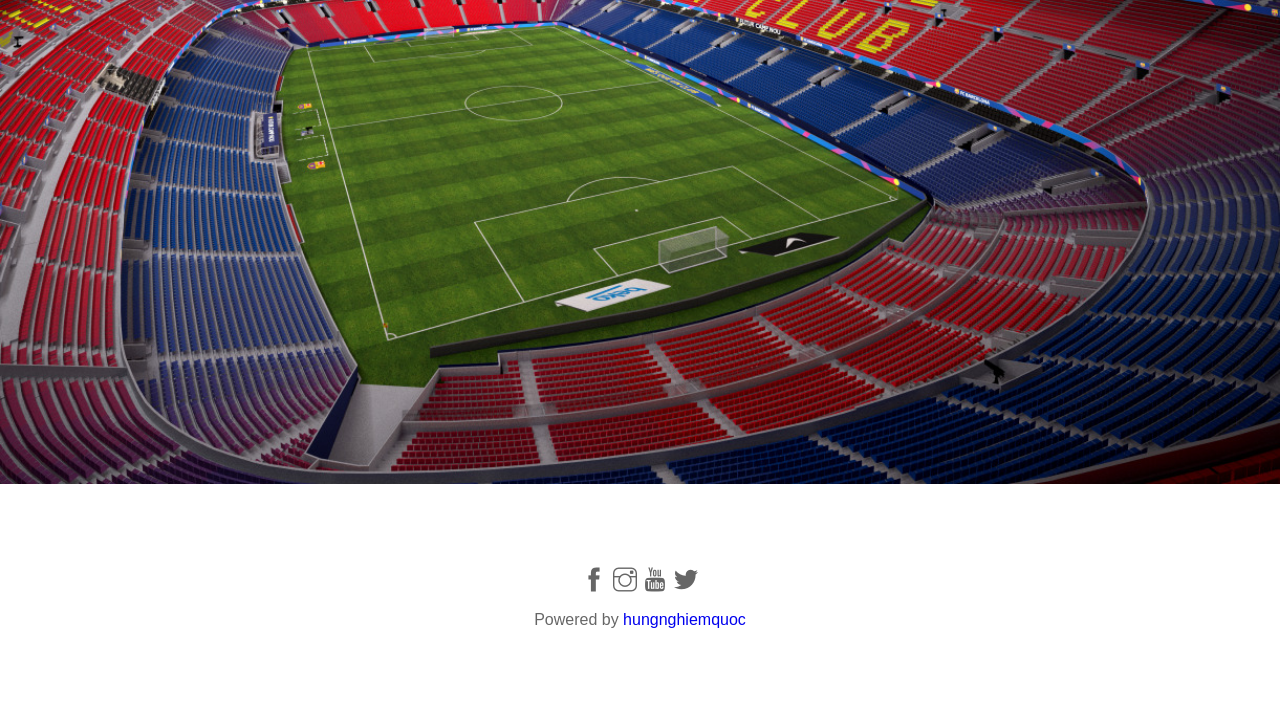
==== commit 2c85e50a: "responsive" ====
--- a/index.html
+++ b/index.html
@@ -7,6 +7,7 @@
     <title>FC Barcelona</title>
     <link rel="icon" href="./assets/img/icon/barcelona-icon-7.jpg" type="" />
     <link rel="stylesheet" href="./assets/css/style.css">
+    <link rel="stylesheet" href="./assets/css/responsive.css">
     <link rel="stylesheet" href="./assets/fonts/themify-icons-font/themify-icons/themify-icons.css">
 </head>
 
@@ -21,9 +22,9 @@
                 <li><a href="#contact">Contact</a></li>
                 <li><a href="#">More <i class="nav-arow-down ti-angle-down"></i></a>
                     <ul class="subnav">
-                        <li><a href="">History</a></li>
-                        <li><a href="">Stadium</a></li>
-                        <li><a href="">Legend</a></li>
+                        <li><a href="#">History</a></li>
+                        <li><a href="#">Stadium</a></li>
+                        <li><a href="#">Legend</a></li>
                     </ul>
 
                 </li>
@@ -32,6 +33,9 @@
             <!-- begin search -->
             <div class="search">
                 <i class="search-icon ti-search"></i>
+            </div>
+            <div id="mobile-menu" class="mobile-menu-btn">
+                <i class="menu-icon ti-menu"></i>
             </div>
         </div>
         <div id="slider">
@@ -66,15 +70,15 @@
                     with Real Madrid, and matches between the two teams are referred to as El Clásico.
                 </p>
                 <div class="row members-list">
-                    <div class="col col-third text-center">
+                    <div class="member-item col col-third text-center">
                         <p class="member-name">Neymar Jr</p>
                         <img src="assets/img/team/17-i33499.jpg" alt="" class="member-img">
                     </div>
-                    <div class="col col-third text-center">
+                    <div class="member-item col col-third text-center">
                         <p class="member-name">Lionel Messi</p>
                         <img src="assets/img/team/17-i33497.jpg" alt="" class="member-img">
                     </div>
-                    <div class="col col-third text-center">
+                    <div class="member-item col col-third text-center">
                         <p class="member-name">Luis Suarez</p>
                         <img src="assets/img/team/barcelona-suarez-16-17-i33500.jpg" alt="Name" class="member-img">
                     </div>
@@ -168,7 +172,7 @@
                 <a href="https://www.instagram.com/fcbarcelona/"><i class="ti-instagram"></i></a>
                 <a href="https://www.youtube.com/user/fcbarcelona"><i class="ti-youtube"></i></a>
                 <a href="https://twitter.com/FCBarcelona"><i class="ti-twitter-alt"></i></a>
-             
+
             </div>
             <p class="copyright">Powered by <a href="https://www.facebook.com/hungnghiemquoc214">hungnghiemquoc</a> </p>
         </div>
@@ -229,6 +233,36 @@
 
         })
     </script>
+    <!-- Đóng mở mobile-menu -->
+    <script>
+        var header = document.getElementById('header');
+        var mobileMenu = document.getElementById('mobile-menu');
+        var headerHeight = header.clientHeight;
+        mobileMenu.onclick = function () {
+            var isClose = header.clientHeight === headerHeight;
+            if (isClose) {
+                header.style.height = 'auto';
+            }
+            else {
+                header.style.height = null;
+            }
+        }
+        // Tự động đóng khi chon meunu 
+        var menuItems = document.querySelectorAll('#nav li a[href*="#"]');
+        console.log(menuItems);
+        for (var i = 0; i < menuItems.length; i++) {
+            var menuItem = menuItems[i];
+            menuItem.onclick = function (event) {
+                var isParentMenu = this.nextElementSibling && this.nextElementSibling.classList.contains('subnav');
+                if (isParentMenu) {
+                    event.preventDefault();
+                } else {
+                    header.style.height = null;
+                }
+
+            }
+        }
+    </script>
 </body>
 
 </html>
--- a/assets/css/style.css
+++ b/assets/css/style.css
@@ -5,7 +5,7 @@
 }
 
 html {
-    scroll-behavior: smooth ;
+    scroll-behavior: smooth;
     font-family: Helvetica, Arial, sans-serif;
 }
 
@@ -69,8 +69,7 @@
     display: inline-block;
     margin-top: 15px;
     border: none;
-  
-    
+
 }
 
 .btn:hover {
@@ -90,7 +89,7 @@
     left: 0;
     right: 0;
     z-index: 1;
-
+    overflow: hidden;
 }
 
 #nav {
@@ -154,18 +153,20 @@
     font-size: 12px;
 }
 
-#header .search:hover {
+ #header .search:hover {
     background-color: #f44336;
     cursor: pointer;
 }
-
-#header .search {
+#header .mobile-menu-btn{
+    display: none;
+}
+#header .mobile-menu-btn, #header .search {
     float: right;
     padding: 0 21px;
 
 }
 
-#header .search-icon {
+#header .menu-icon, #header .search-icon {
     color: #fff;
     font-size: 20px;
     line-height: 46px
@@ -175,7 +176,7 @@
     position: relative;
     margin-top: 46px;
     padding-top: 50%;
-    background: url('/Theband/assets/img/slider/46989.jpg') top center / cover no-repeat;
+    background: url('../img/slider/46989.jpg') top center / cover no-repeat;
 }
 
 #slider .text-content {
@@ -187,7 +188,7 @@
  transform: translateX(-50%); */
     width: 100%;
     text-align: center;
-    
+
 }
 
 #silder .text-heading {
@@ -222,7 +223,7 @@
     font-size: 30px;
     text-align: center;
     letter-spacing: 2cap;
-    
+
 }
 
 #content .section-sub-heading {
@@ -297,7 +298,7 @@
     line-height: 24px;
     text-align: center;
     margin-top: -3px;
-    border-radius: 20% ;
+    border-radius: 20%;
 }
 
 /* FC  */
@@ -322,7 +323,7 @@
     font-size: 15px;
     border: 1px solid #333;
     border-radius: 5%;
-    
+
 }
 
 .fc-heading {
@@ -489,7 +490,7 @@
 
     padding: 80px 30px;
     text-align: center;
-    
+
 
 }
 
@@ -505,10 +506,12 @@
 #footer .socials-list a:hover {
     opacity: 0.4;
 }
+
 #footer .copyright {
     margin-top: 15px;
-    color:rgba(0, 0, 0, 0.6) ;
-} 
+    color: rgba(0, 0, 0, 0.6);
+}
+
 #footer .copyright a {
     text-decoration: none;
 }
--- a/assets/css/responsive.css
+++ b/assets/css/responsive.css
@@ -0,0 +1,171 @@
+/* Tablet */
+@media (min-width: 740px) and (max-width: 1023px) {
+    #content .content-section {
+        width: 800px;
+        max-width: 100%;
+        margin-left: auto;
+        margin-right: auto;
+        padding: 64px 0 112px;
+        padding-left: 16px;
+        padding-right: 16px;
+    }
+
+}
+
+
+/* Mobile */
+/* @media (max-width: 740px) {
+    #nav>li {
+        display: block;
+    }
+
+    #nav>li:first-child {
+        display: inline-block;
+    }
+
+    #nav .subnav {
+        position: initial;
+        background-color: #333;
+    }
+
+    #nav .subnav a {
+        color: #fff;
+        padding: 5px 41px;
+    }
+
+    #nav li a {
+        padding: 1px 24px;
+    }
+
+    #header {
+        overflow: hidden;
+    }
+
+    #header .search {
+        display: none;
+    }
+
+    #header .mobile-menu-btn {
+        position: absolute;
+        top: 0;
+        right: 0;
+        display: block;
+    }
+
+    #header .mobile-menu-btn:hover {
+        background-color: #ccc;
+
+    }
+
+    #header .mobile-menu-btn:hover .menu-icon {
+        color: #000;
+    }
+
+    #nav {
+        display: block;
+    }
+
+    #slider {
+        width: 100%;
+    }
+
+    #content .member-item {}
+
+    #content .member-img {
+        width: 60%;
+    }
+    .col-half {
+        width: 100%;
+    }
+
+} */
+@media screen and (max-width: 768px) {
+    body, html {
+        margin-right: 0px;
+      }
+    #header .search, #header .mobile-menu-btn {
+      display: block;
+    }
+    #header .search {
+        display: none;
+    }
+    #nav {
+      display: none;
+      position: absolute;
+      top: 46px;
+      left: 0;
+      right: 0;
+      background-color: #000;
+      z-index: 2;
+    }
+  
+    #nav>li {
+      display: block;
+      margin-bottom: 10px;
+    }
+  
+    #nav li:hover .subnav {
+      display: none;
+    }
+  
+    #nav .subnav {
+      position: static;
+      display: none;
+      background-color: transparent;
+      box-shadow: none;
+    }
+  
+    #nav .subnav a {
+      display: block;
+      background-color: #fff;
+      color: #000;
+      padding: 10px;
+      text-align: center;
+      border-bottom: 1px solid #ddd;
+    }
+  
+    #header .menu-icon, #header .search-icon {
+      font-size: 24px;
+      line-height: 46px;
+    }
+  
+    #content .content-section {
+      width: 100%;
+      padding: 40px 0 80px;
+    }
+  
+    #content .members-list {
+      text-align: center;
+    }
+  
+    .col {
+      width: 100%;
+      padding-left: 0;
+      padding-right: 0;
+    }
+  
+    .fc-list .col {
+      width: 100%;
+      padding-left: 0;
+      padding-right: 0;
+    }
+  
+    .modal-container {
+      width: 100%;
+      max-width: 100%;
+      min-height: 200px;
+      animation: modalFaceIn ease 0.3s;
+    }
+  
+    .modal-header {
+      font-size: 24px;
+    }
+  
+    #footer {
+      padding: 40px 20px;
+    }
+  
+    #footer .socials-list {
+      font-size: 20px;
+    }
+  }
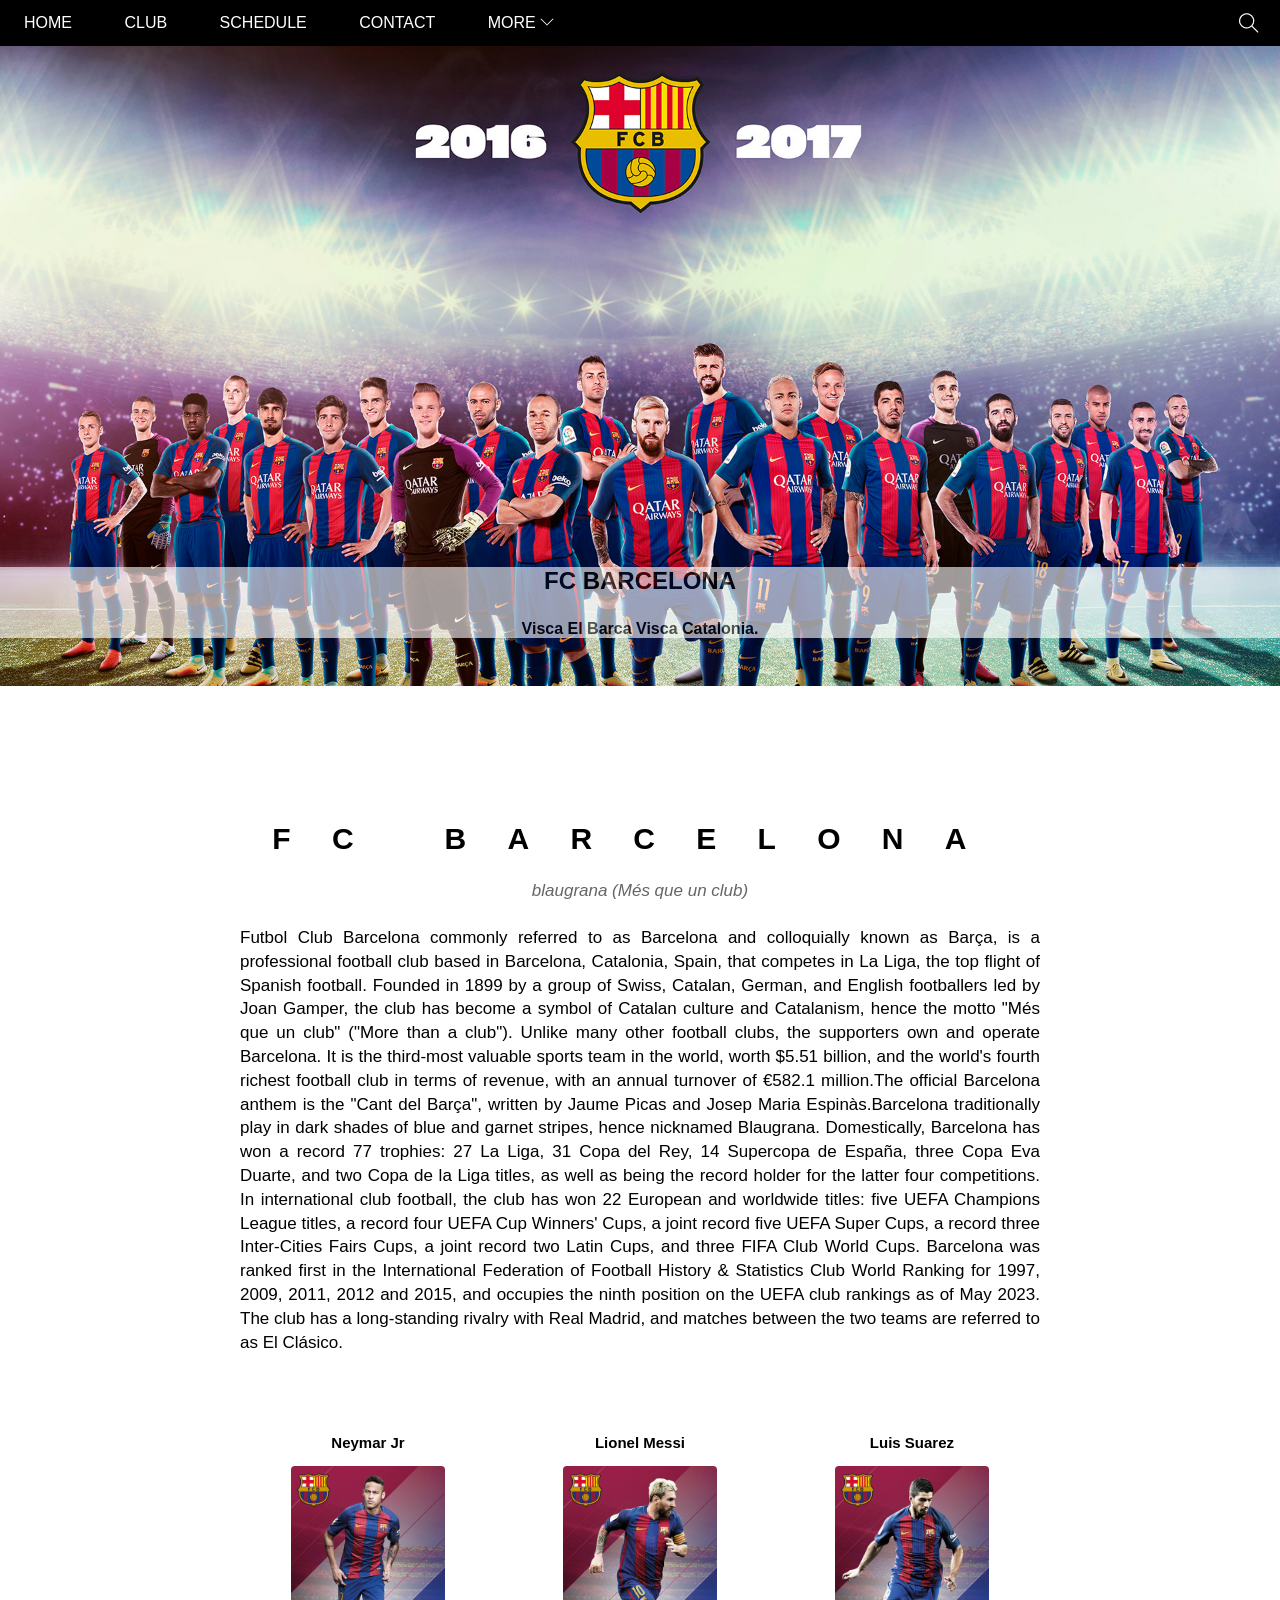
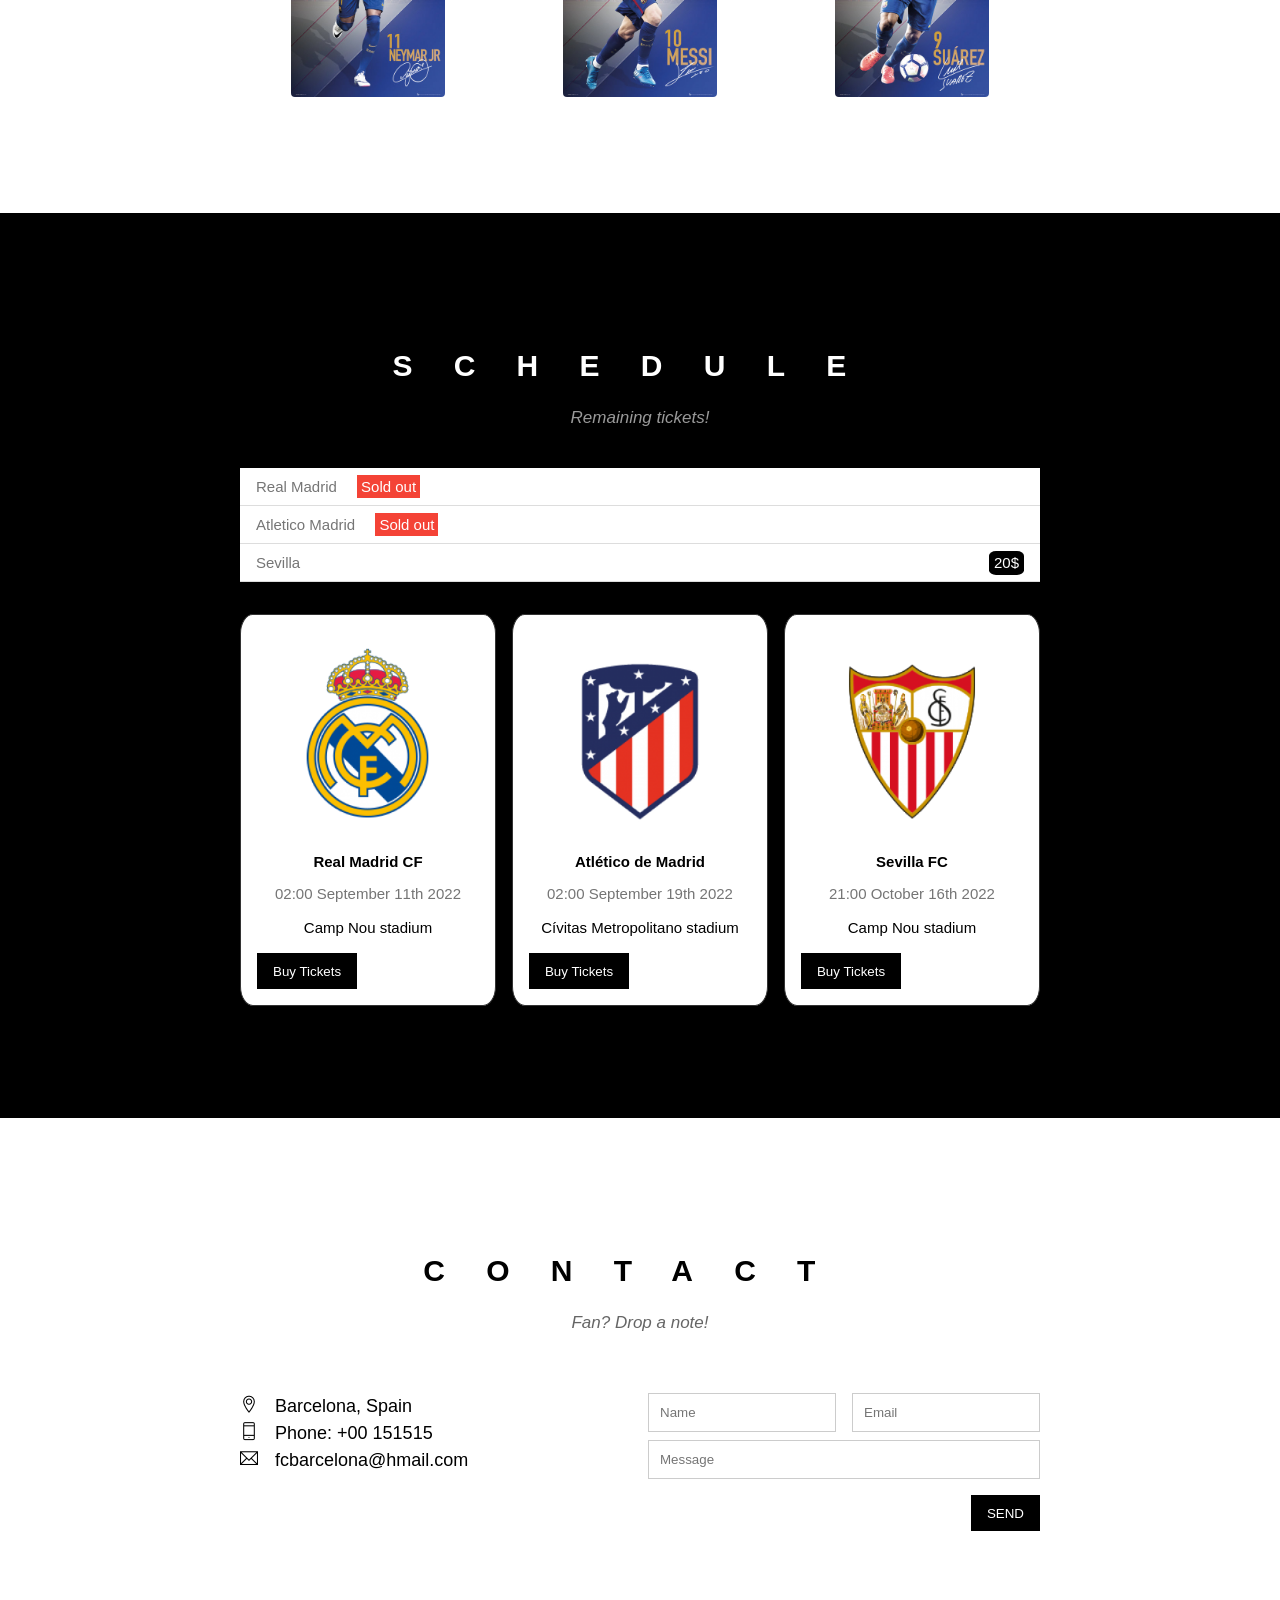
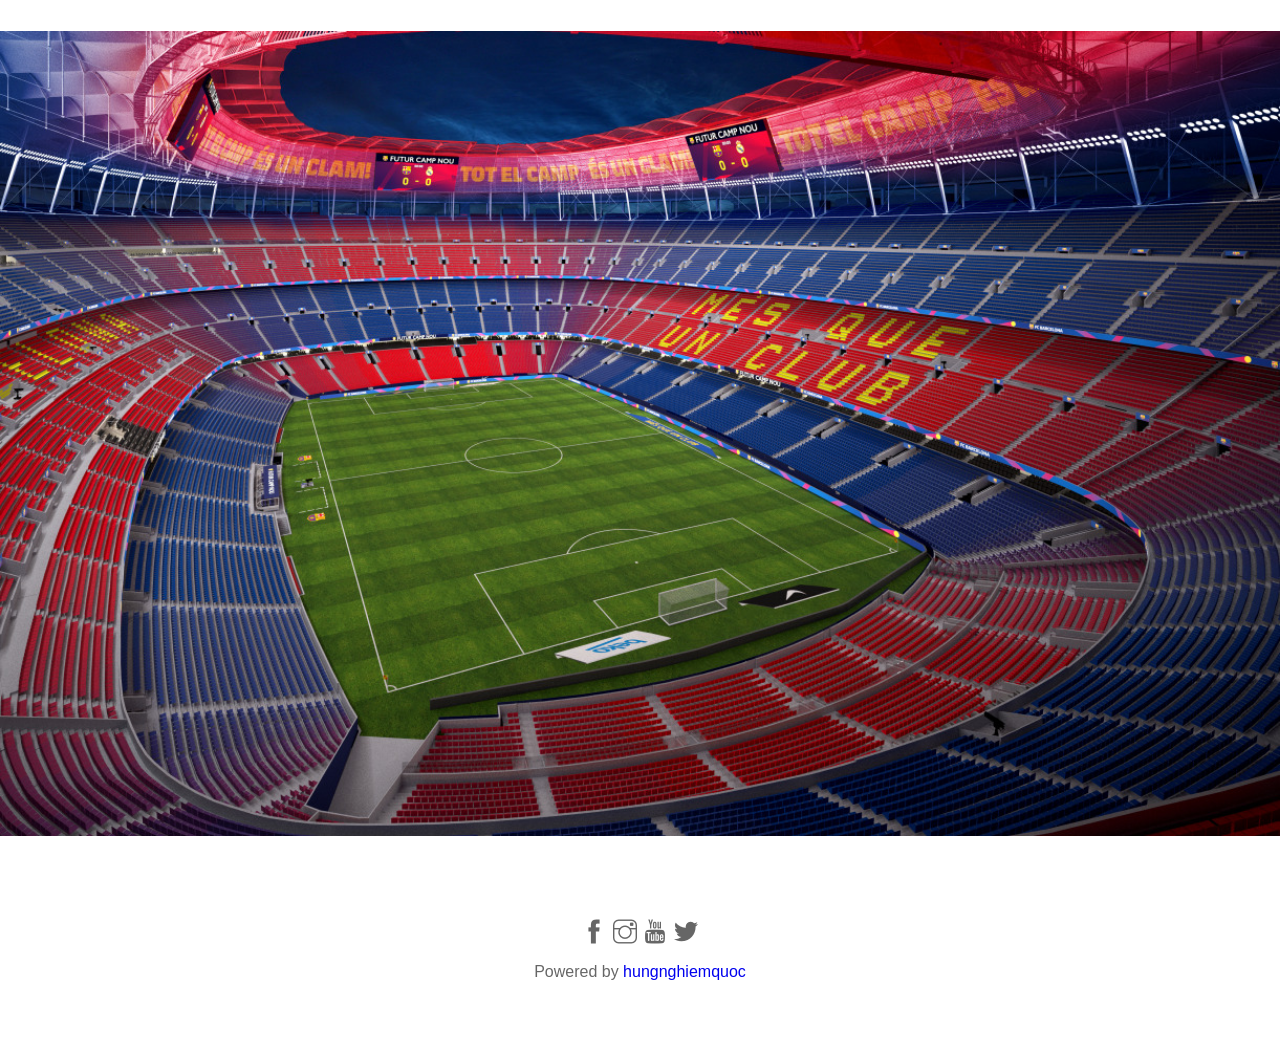
==== commit 55ae540f: "fix res" ====
--- a/index.html
+++ b/index.html
@@ -70,15 +70,15 @@
                     with Real Madrid, and matches between the two teams are referred to as El Clásico.
                 </p>
                 <div class="row members-list">
-                    <div class="member-item col col-third text-center">
+                    <div class="member-item col col-third text-center mt-32">
                         <p class="member-name">Neymar Jr</p>
                         <img src="assets/img/team/17-i33499.jpg" alt="" class="member-img">
                     </div>
-                    <div class="member-item col col-third text-center">
+                    <div class="member-item col col-third text-center mt-32">
                         <p class="member-name">Lionel Messi</p>
                         <img src="assets/img/team/17-i33497.jpg" alt="" class="member-img">
                     </div>
-                    <div class="member-item col col-third text-center">
+                    <div class="member-item col col-third text-center mt-32">
                         <p class="member-name">Luis Suarez</p>
                         <img src="assets/img/team/barcelona-suarez-16-17-i33500.jpg" alt="Name" class="member-img">
                     </div>
--- a/assets/css/style.css
+++ b/assets/css/style.css
@@ -55,6 +55,9 @@
 
 .mt-16 {
     margin-top: 16px !important;
+}
+.mt-32 {
+    margin-top: 32px !important;
 }
 
 .pull-right {
@@ -89,7 +92,7 @@
     left: 0;
     right: 0;
     z-index: 1;
-    overflow: hidden;
+    
 }
 
 #nav {
@@ -124,7 +127,7 @@
 }
 
 #nav li:hover .subnav {
-    display: block;
+    display:  block;
 }
 
 #nav .subnav li:hover,
@@ -135,7 +138,7 @@
 
 #nav .subnav {
     min-width: 160px;
-    display: none;
+    display: none ;
     position: absolute;
     top: 100%;
     left: 0;
@@ -150,7 +153,7 @@
 }
 
 #nav .nav-arow-down {
-    font-size: 12px;
+    font-size: 14px;
 }
 
  #header .search:hover {
@@ -215,7 +218,7 @@
     width: 800px;
     margin-left: auto;
     margin-right: auto;
-    padding: 64px 0 112px;
+    padding: 136px 0 112px;
 }
 
 #content .section-heading {
@@ -235,7 +238,7 @@
 }
 
 #content .about-text {
-    font-size: 15px;
+    font-size: 17px;
     margin-top: 25px;
     text-align: justify;
     line-height: 1.4;
@@ -455,7 +458,8 @@
 
 /* Contact */
 .contact-content {
-    margin-top: 48px;
+    margin-top: 60px;
+    margin-bottom: 60px;
 }
 
 .contact-info {
--- a/assets/css/responsive.css
+++ b/assets/css/responsive.css
@@ -14,7 +14,26 @@
 
 
 /* Mobile */
-/* @media (max-width: 740px) {
+@media (max-width: 740px) {
+    .row {
+        margin-left: 0;
+        margin-right: 0;
+    }
+
+    .col {
+        width: 100%;
+        padding-left: 0;
+        padding-right: 0;
+    }
+
+    .fc-list .col {
+        width: 100%;
+        padding-left: 0;
+        padding-right: 0;
+    }
+
+
+
     #nav>li {
         display: block;
     }
@@ -57,6 +76,11 @@
 
     }
 
+    #content .content-section {
+        width: 100%;
+        padding: 40px 0 80px;
+    }
+
     #header .mobile-menu-btn:hover .menu-icon {
         color: #000;
     }
@@ -69,103 +93,54 @@
         width: 100%;
     }
 
+    #content .about-text {
+        padding: 0 25px
+    }
+
+    .fc-body {
+
+        margin: 0 16px;
+        margin-bottom: 16px;
+
+    }
+
     #content .member-item {}
 
     #content .member-img {
         width: 60%;
     }
-    .col-half {
-        width: 100%;
+
+    .btn {
+        padding: 15.5px 24px;
     }
 
-} */
-@media screen and (max-width: 768px) {
-    body, html {
-        margin-right: 0px;
-      }
-    #header .search, #header .mobile-menu-btn {
-      display: block;
+    .modal-header {
+        font-size: 24px;
     }
-    #header .search {
-        display: none;
+
+    .contact-content p {
+        padding-left: 16px
     }
-    #nav {
-      display: none;
-      position: absolute;
-      top: 46px;
-      left: 0;
-      right: 0;
-      background-color: #000;
-      z-index: 2;
+
+    form {
+        margin: 14px 16px;
     }
-  
-    #nav>li {
-      display: block;
-      margin-bottom: 10px;
+
+    .modal.js-modal {
+        margin: 0 -16px;
     }
-  
-    #nav li:hover .subnav {
-      display: none;
+
+    #footer {
+        padding: 40px 20px;
     }
-  
-    #nav .subnav {
-      position: static;
-      display: none;
-      background-color: transparent;
-      box-shadow: none;
+
+
+    #footer {
+        padding: 40px 20px;
     }
-  
-    #nav .subnav a {
-      display: block;
-      background-color: #fff;
-      color: #000;
-      padding: 10px;
-      text-align: center;
-      border-bottom: 1px solid #ddd;
+
+    #footer .socials-list {
+        font-size: 20px;
     }
-  
-    #header .menu-icon, #header .search-icon {
-      font-size: 24px;
-      line-height: 46px;
-    }
-  
-    #content .content-section {
-      width: 100%;
-      padding: 40px 0 80px;
-    }
-  
-    #content .members-list {
-      text-align: center;
-    }
-  
-    .col {
-      width: 100%;
-      padding-left: 0;
-      padding-right: 0;
-    }
-  
-    .fc-list .col {
-      width: 100%;
-      padding-left: 0;
-      padding-right: 0;
-    }
-  
-    .modal-container {
-      width: 100%;
-      max-width: 100%;
-      min-height: 200px;
-      animation: modalFaceIn ease 0.3s;
-    }
-  
-    .modal-header {
-      font-size: 24px;
-    }
-  
-    #footer {
-      padding: 40px 20px;
-    }
-  
-    #footer .socials-list {
-      font-size: 20px;
-    }
-  }+
+}
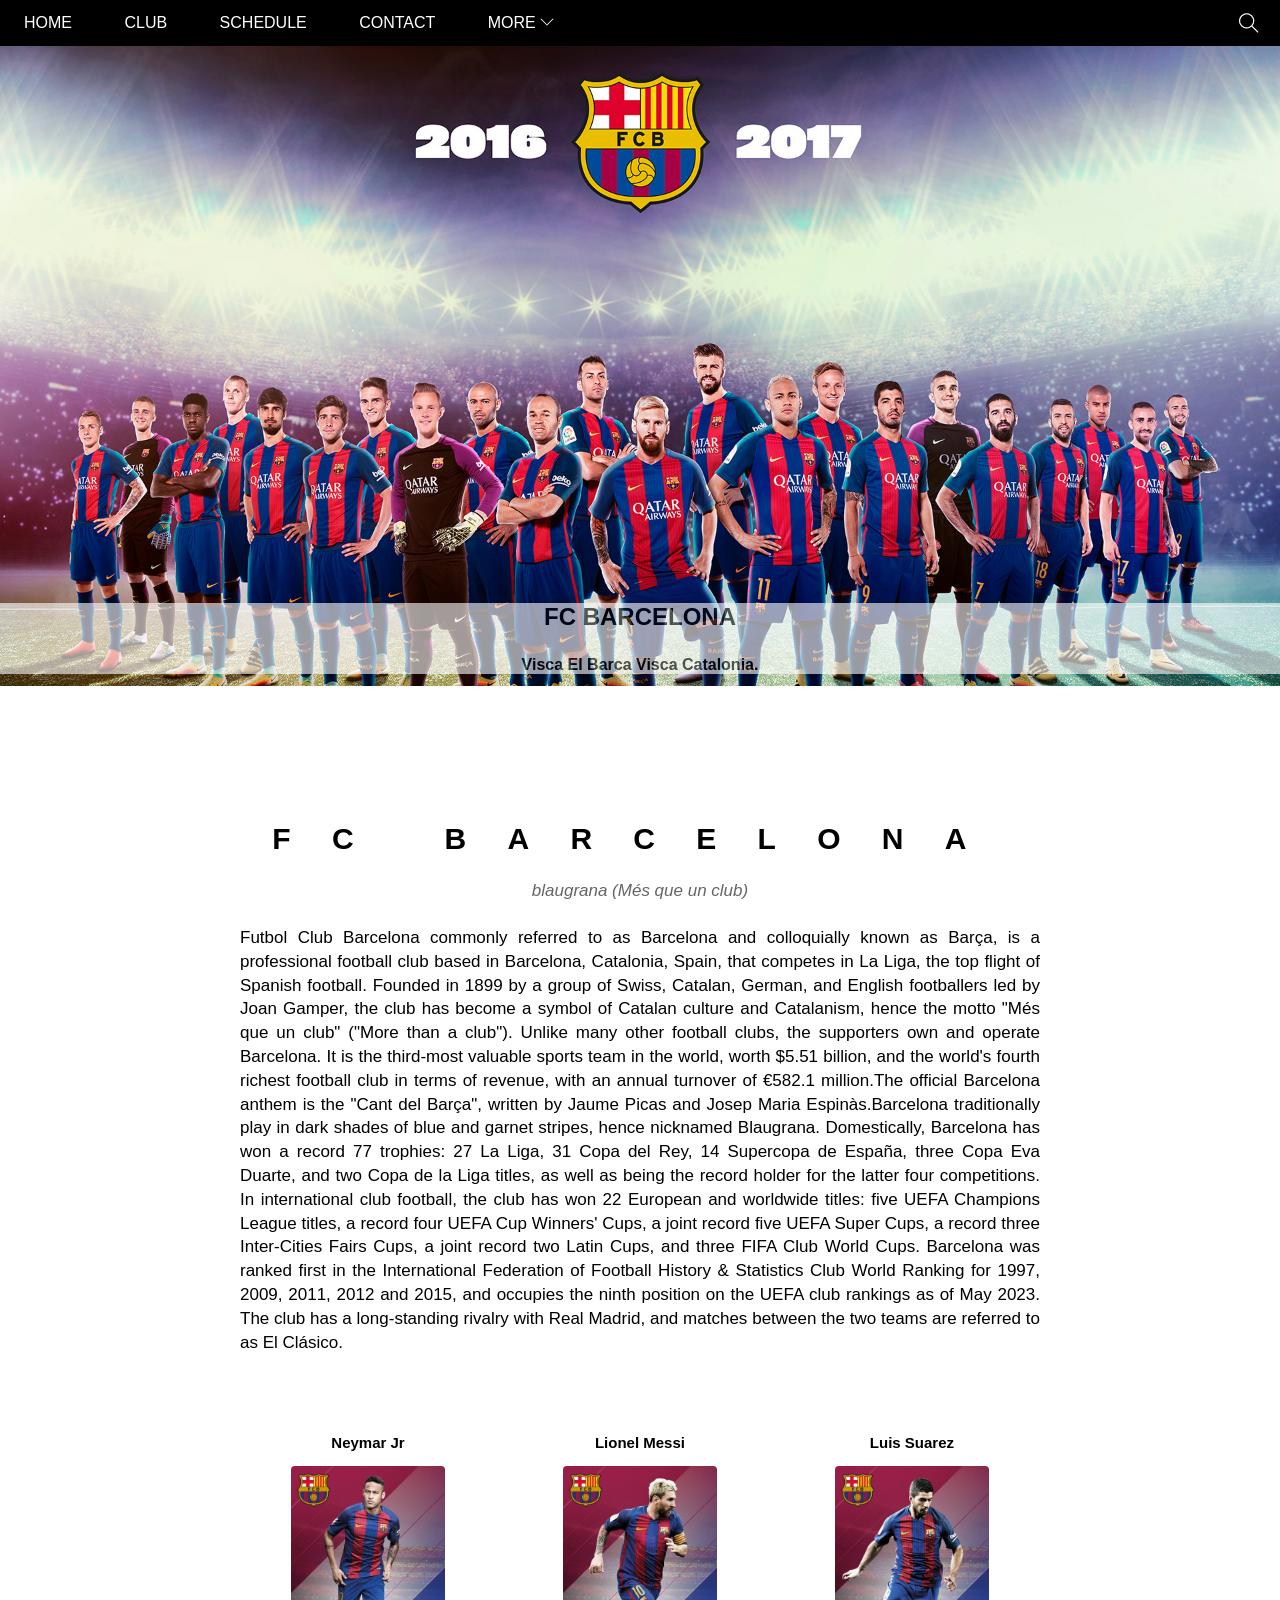
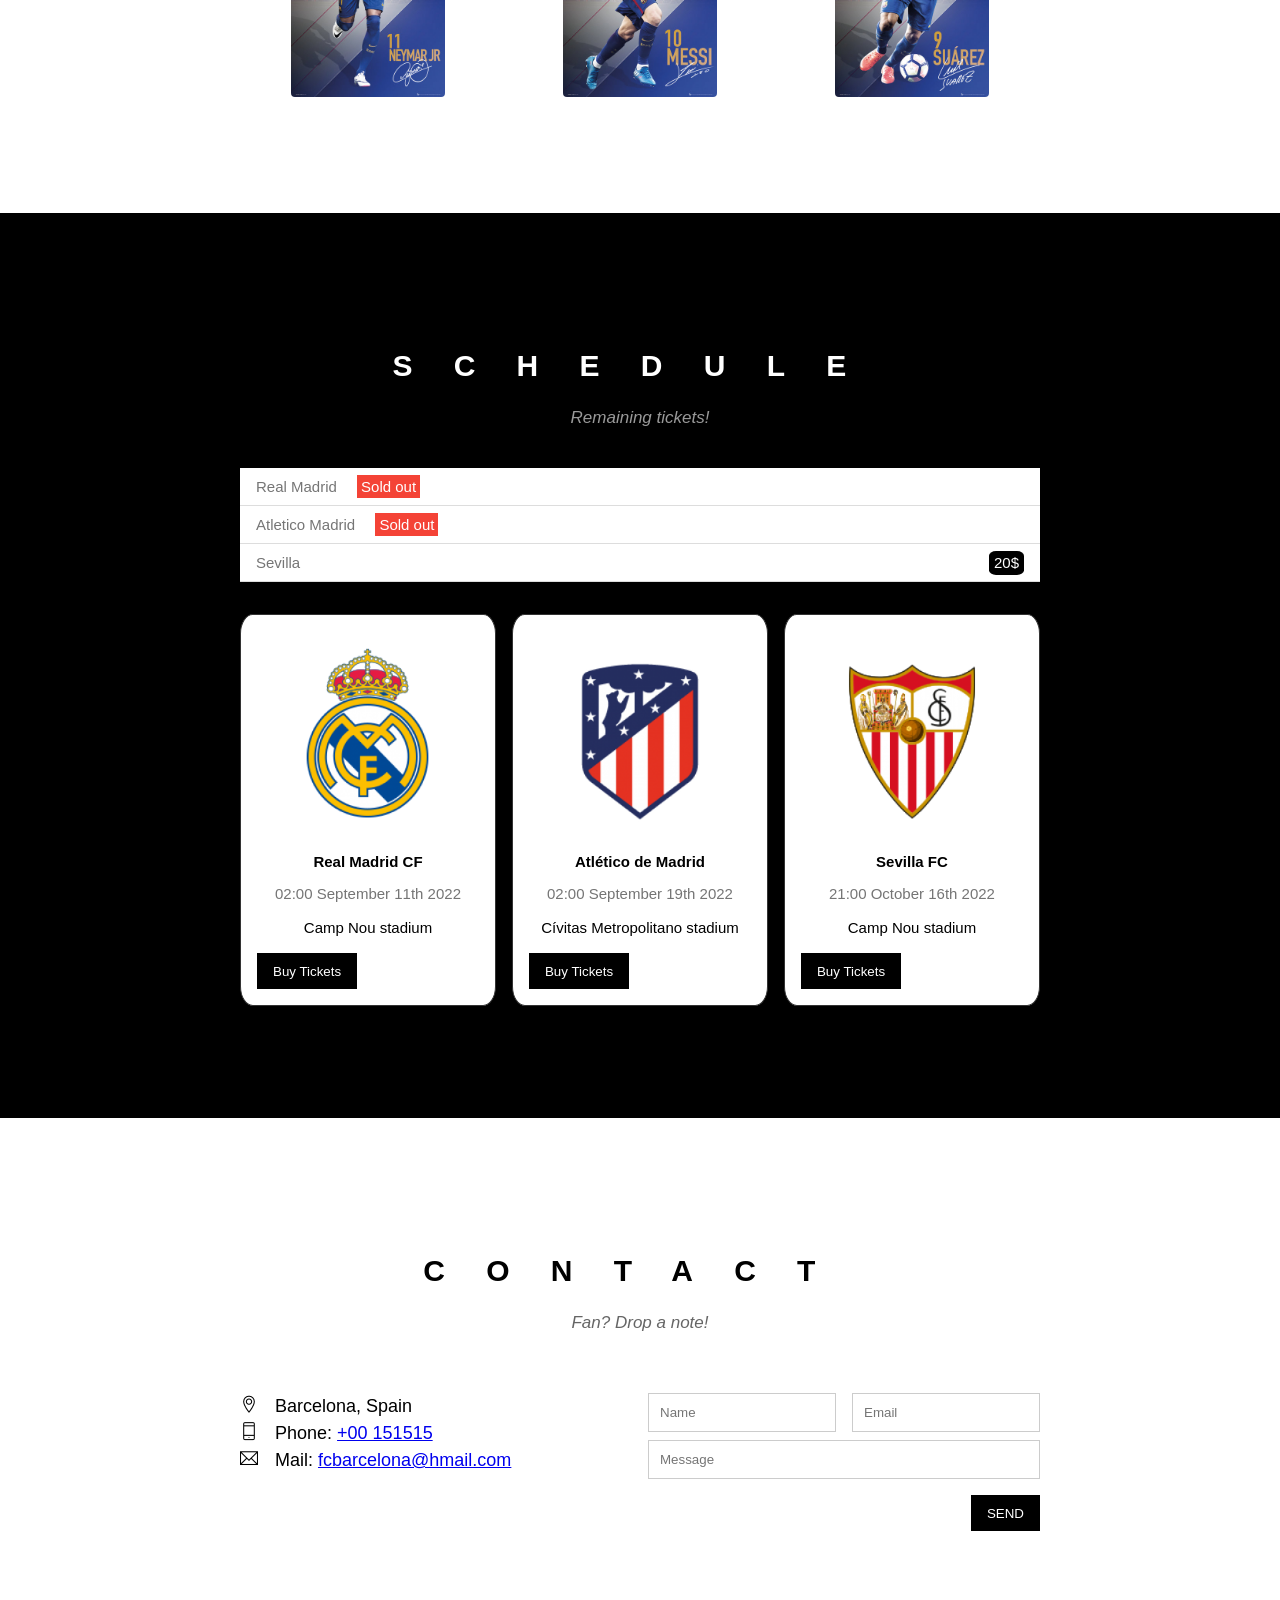
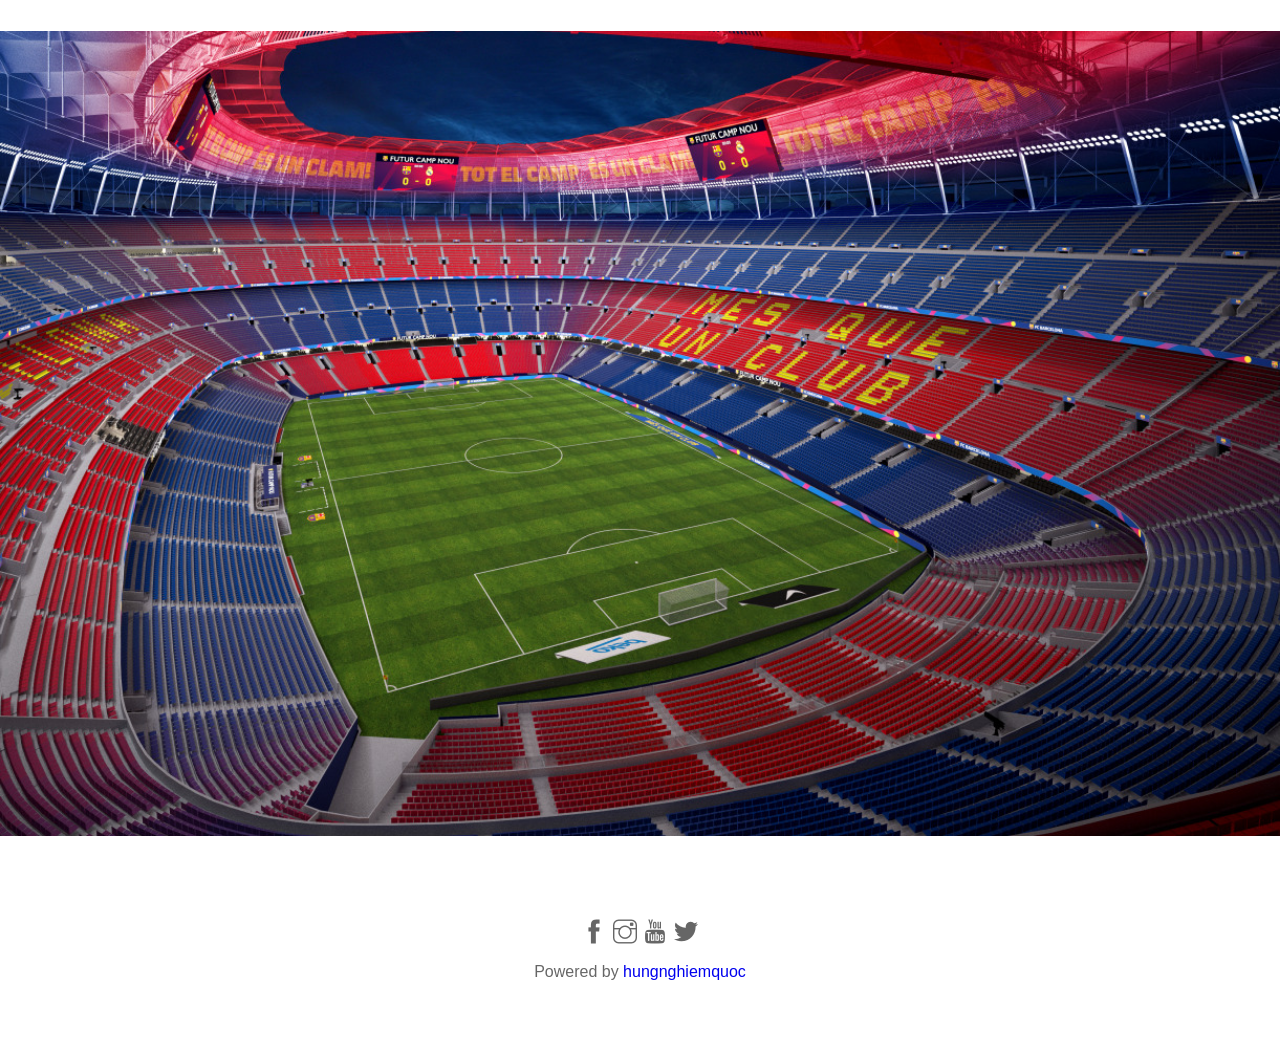
==== commit 9563332b: "fix" ====
--- a/index.html
+++ b/index.html
@@ -138,8 +138,9 @@
                 <div class="row contact-content">
                     <div class="col col-half contact-info">
                         <p><i class="ti-location-pin"></i> Barcelona, Spain</p>
-                        <p><i class="ti-mobile"></i> Phone: +00 151515</p>
-                        <p><i class="ti-email"></i> fcbarcelona@hmail.com</p>
+                        <p><i class="ti-mobile"></i> Phone: <a href="tel:+00 151515">+00 151515</a> </p>
+                        <p><i class="ti-email"></i> Mail: <a
+                                href="mailto:fcbarcelona@hmail.com">fcbarcelona@hmail.com</a> </p>
                     </div>
                     <div class="col col-half">
                         <form action="">
--- a/assets/css/style.css
+++ b/assets/css/style.css
@@ -184,7 +184,7 @@
 
 #slider .text-content {
     position: absolute;
-    bottom: 48px;
+    bottom: 12px;
     background-color: #fff;
     opacity: 0.6;
     /* left: 50% ;
--- a/assets/css/responsive.css
+++ b/assets/css/responsive.css
@@ -93,7 +93,21 @@
         width: 100%;
     }
 
+    #slider .text-content {
+        bottom: 0px;
+    }
+
+    h2.text-heading {
+        font-size: 16px;
+    }
+
+    #slider .text-decsripton {
+        margin-top: 4px;
+        font-size: 12px;
+    }
+
     #content .about-text {
+        font-size: 16px;
         padding: 0 25px
     }
 
@@ -112,6 +126,7 @@
 
     .btn {
         padding: 15.5px 24px;
+        width: 100%;
     }
 
     .modal-header {
@@ -120,6 +135,18 @@
 
     .contact-content p {
         padding-left: 16px
+    }
+
+    input.form-control {
+        margin-top: 8px;
+    }
+
+    input.btn.mt-16.pull-right {
+        width: 100%;
+    }
+
+    .contact-info {
+        line-height: 1.75;
     }
 
     form {
@@ -135,12 +162,22 @@
     }
 
 
-    #footer {
-        padding: 40px 20px;
+    #footer .coppyright {
+        padding: 10px 0;
+        display: inline-block ;
+
     }
 
     #footer .socials-list {
-        font-size: 20px;
+        font-size: 30px;
+        margin: 0 16px;
+        display: inline-block ;
     }
 
+    #footer .socials-list a {
+        margin: 0 4px;
+        padding: 8px 0;
+    }
+
+
 }
